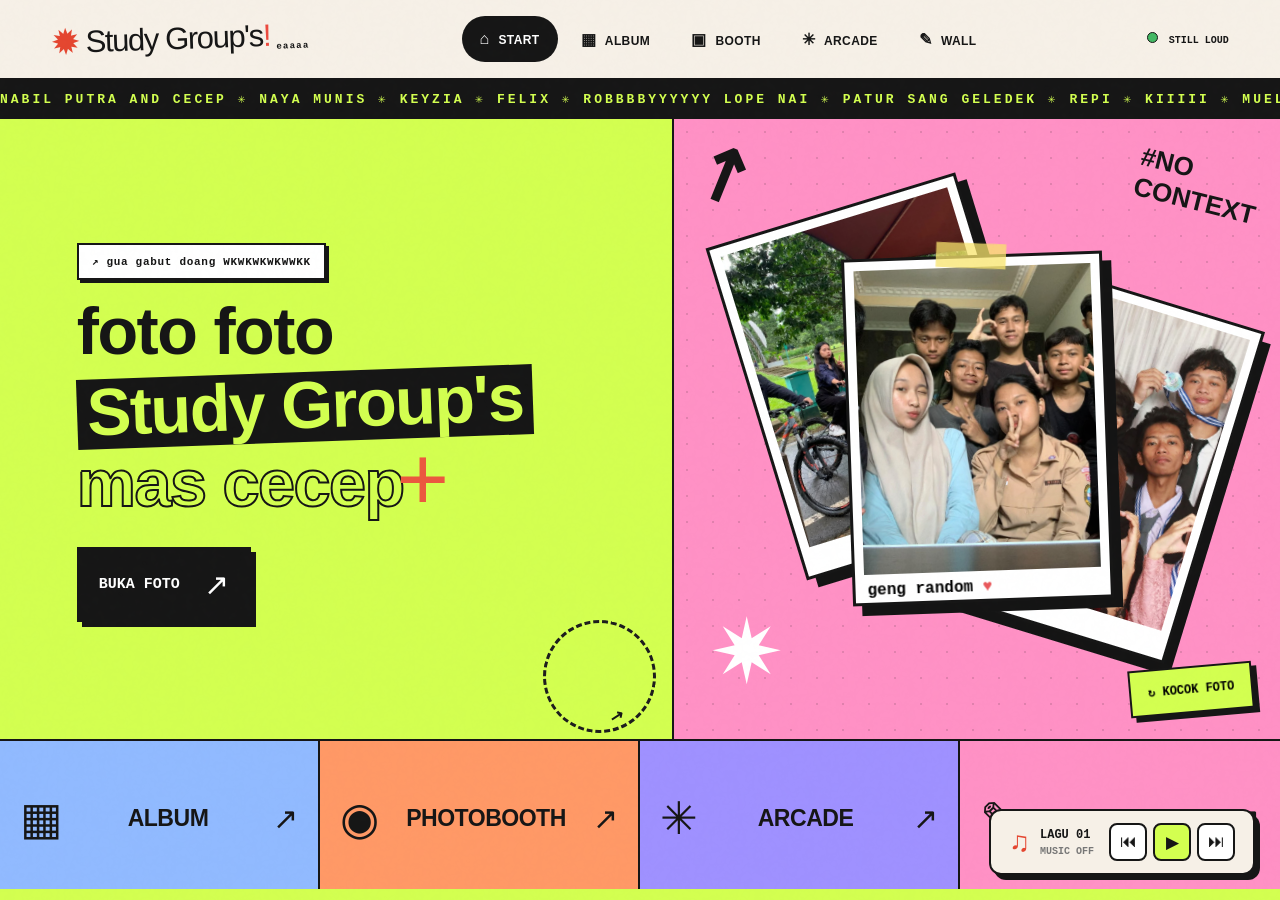
==== index.html @ 48096075 "first commit" ====
<!DOCTYPE html>
<html lang="id">

<head>
    <meta charset="UTF-8">

    <meta
        name="viewport"
        content="width=device-width, initial-scale=1, viewport-fit=cover"
    >

    <meta
        name="theme-color"
        content="#f6f0e7"
    >

    <meta
        name="description"
        content="BISING! CLUB — arsip foto, video, photobooth, arcade, dan wall satu geng."
    >

    <title>Study Group's</title>

    <!-- =====================================
         CSS
    ===================================== -->

    <link
        rel="stylesheet"
        href="aset/css/style.css"
    >

    <!-- =====================================
         JAVASCRIPT

         URUTAN JANGAN DIUBAH
    ===================================== -->

    <script
        src="aset/js/data.js"
        defer
    ></script>

    <script
        src="aset/js/app.js"
        defer
    ></script>

    <script
        src="aset/js/spa.js"
        defer
    ></script>

</head>

<body data-page="home">

    <!-- =====================================
         BACKGROUND NOISE
    ===================================== -->

    <div
        class="noise"
        aria-hidden="true"
    ></div>

    <!-- =====================================
         HEADER / NAVBAR
    ===================================== -->

    <header class="topbar">

        <!-- LOGO -->

        <a
            class="logo"
            href="index.html"
            aria-label="BISING! CLUB Beranda"
        >

            <span class="logo-burst">
                ✹
            </span>

            Study Group's<span class="logo-punct">!</span>

            <small>
                eaaaa
            </small>

        </a>

        <!-- DESKTOP NAVIGATION -->

        <nav
            class="topnav"
            aria-label="Menu utama"
        >

            <a
                href="index.html"
                class="navlink active"
                aria-current="page"
            >
                <span class="nav-icon">
                    ⌂
                </span>

                <span>
                    START
                </span>
            </a>

            <a
                href="album.html"
                class="navlink"
            >
                <span class="nav-icon">
                    ▦
                </span>

                <span>
                    ALBUM
                </span>
            </a>

            <a
                href="booth.html"
                class="navlink"
            >
                <span class="nav-icon">
                    ▣
                </span>

                <span>
                    BOOTH
                </span>
            </a>

            <a
                href="arcade.html"
                class="navlink"
            >
                <span class="nav-icon">
                    ✳
                </span>

                <span>
                    ARCADE
                </span>
            </a>

            <a
                href="wall.html"
                class="navlink"
            >
                <span class="nav-icon">
                    ✎
                </span>

                <span>
                    WALL
                </span>
            </a>

        </nav>

        <!-- LIVE INDICATOR -->

        <div class="live-tag">

            <span class="live-dot"></span>

            STILL LOUD

        </div>

    </header>

    <!-- =====================================
         MAIN CONTENT

         SPA HANYA MENGGANTI BAGIAN MAIN.
         NAVBAR DAN MUSIC PLAYER TETAP ADA.
    ===================================== -->

    <main id="main">

        <div class="home-scene">

            <!-- =================================
                 RUNNING TEXT
            ================================= -->

            <div
                class="ticker"
                aria-hidden="true"
            >

                <div class="ticker-track">

                    NABIL PUTRA AND CECEP ✳
                    NAYA MUNIS ✳
                    KEYZIA ✳
                    FELIX ✳
                    ROBBBBYYYYYY LOPE NAI ✳
                    PATUR SANG GELEDEK ✳
                    REPI ✳
                    KIIIII ✳
                    MUEL ✳
                    ILHAM ATAU ILMU HITAM ✳

                </div>

            </div>

            <!-- =================================
                 HERO SECTION
            ================================= -->

            <section class="home-grid">

                <!-- HERO TEXT -->

                <div class="home-copy">

                    <!-- SMALL LABEL -->

                    <div class="mini-pill wobble">

                        ↗ gua gabut doang WKWKWKWKWWKK

                    </div>

                    <!-- MAIN TITLE -->

                    <h1 class="hero-title">

                        <span>
                            foto foto
                        </span>

                        <span class="title-invert">
                            Study Group's
                        </span>

                        <span class="title-outline">

                            mas cecep

                            <span class="asterisk">
                                +
                            </span>

                        </span>

                    </h1>

                    <!-- HERO DESCRIPTION -->

                    <div class="home-bottomcopy">

        

                        <a
                            class="big-btn btn-ink"
                            href="album.html"
                        >

                            BUKA FOTO

                            <span>
                                ↗
                            </span>

                        </a>

                    </div>

                    <!-- HERO STAMP -->

                    <div class="hero-stamp">

    

                        <b>
                            ↗
                        </b>

                    </div>

                </div>

                <!-- =================================
                     PHOTO STACK
                ================================= -->

                <div
                    class="hero-stage"
                    id="heroStage"
                    aria-label="Foto acak geng"
                >

                    <!-- SCRIBBLE DECORATIONS -->

                    <div class="scribble scribble-1">
                        ↗
                    </div>

                    <div class="scribble scribble-2">

                        #NO
                        <br>
                        CONTEXT

                    </div>

                    <!-- LEFT PHOTO -->

                    <button
                        type="button"
                        class="stack-card card-left"
                        data-photo="0"
                        aria-label="Buka foto 1"
                    >

                        <img
                            src="aset/image/foto-01.jpg"
                            alt="Foto geng 1"
                        >

                    </button>

                    <!-- RIGHT PHOTO -->

                    <button
                        type="button"
                        class="stack-card card-right"
                        data-photo="7"
                        aria-label="Buka foto 8"
                    >

                        <img
                            src="aset/image/foto-08.jpg"
                            alt="Foto geng 8"
                        >

                    </button>

                    <!-- CENTER PHOTO -->

                    <button
                        type="button"
                        class="stack-card card-center"
                        data-photo="1"
                        aria-label="Buka foto 2"
                    >

                        <span class="tape"></span>

                        <img
                            src="aset/image/foto-02.jpg"
                            alt="Foto geng 2"
                        >

                        <span class="card-scrawl">

                            geng random

                            <b>
                                ♥
                            </b>

                        </span>

                    </button>

                    <!-- SHUFFLE BUTTON -->

                    <button
                        type="button"
                        class="shuffle-stack"
                        id="shuffleStack"
                    >

                        ↻ KOCOK FOTO

                    </button>

                    <!-- DECORATIVE STAR -->

                    <span class="stage-star">
                        ✷
                    </span>

                </div>

            </section>

            <!-- =================================
                 PAGE NAVIGATION CARDS
            ================================= -->

            <section
                class="home-portal"
                aria-label="Pilih halaman"
            >

                <!-- ALBUM -->

                <a
                    class="portal portal-album"
                    href="album.html"
                >

                    <span class="portal-icon">
                        ▦
                    </span>

                    <span>
                        ALBUM
                    </span>

                    <b>
                        ↗
                    </b>

                </a>

                <!-- PHOTOBOOTH -->

                <a
                    class="portal portal-booth"
                    href="booth.html"
                >

                    <span class="portal-icon">
                        ◉
                    </span>

                    <span>
                        PHOTOBOOTH
                    </span>

                    <b>
                        ↗
                    </b>

                </a>

                <!-- ARCADE -->

                <a
                    class="portal portal-arcade"
                    href="arcade.html"
                >

                    <span class="portal-icon">
                        ✳
                    </span>

                    <span>
                        ARCADE
                    </span>

                    <b>
                        ↗
                    </b>

                </a>

                <!-- WALL -->

                <a
                    class="portal portal-wall"
                    href="wall.html"
                >

                    <span class="portal-icon">
                        ✎
                    </span>

                    <span>
                        WALL
                    </span>

                    <b>
                        ↗
                    </b>

                </a>

            </section>

        </div>

    </main>

    <!-- =====================================
         MOBILE NAVIGATION
    ===================================== -->

    <nav
        class="mobile-nav"
        aria-label="Navigasi mobile"
    >

        <a
            href="index.html"
            class="navlink active"
            aria-current="page"
        >

            <span class="nav-icon">
                ⌂
            </span>

            <span>
                START
            </span>

        </a>

        <a
            href="album.html"
            class="navlink"
        >

            <span class="nav-icon">
                ▦
            </span>

            <span>
                ALBUM
            </span>

        </a>

        <a
            href="booth.html"
            class="navlink"
        >

            <span class="nav-icon">
                ▣
            </span>

            <span>
                BOOTH
            </span>

        </a>

        <a
            href="arcade.html"
            class="navlink"
        >

            <span class="nav-icon">
                ✳
            </span>

            <span>
                ARCADE
            </span>

        </a>

        <a
            href="wall.html"
            class="navlink"
        >

            <span class="nav-icon">
                ✎
            </span>

            <span>
                WALL
            </span>

        </a>

    </nav>

    <!-- =====================================
         TOAST NOTIFICATION
    ===================================== -->

    <div
        id="toast"
        class="toast"
        role="status"
        aria-live="polite"
    ></div>

    <!-- =====================================
         SHARED PHOTO & VIDEO VIEWER

         TETAP DI LUAR MAIN SUPAYA
         TIDAK IKUT TERHAPUS SAAT SPA.
    ===================================== -->

    <div
        id="photoViewer"
        class="viewer"
        aria-hidden="true"
    >

        <!-- BACKDROP -->

        <div
            class="viewer-backdrop"
            data-close="viewer"
        ></div>

        <!-- VIEWER WINDOW -->

        <div
            class="viewer-shell"
            role="dialog"
            aria-modal="true"
            aria-label="Lihat foto dan video"
        >

            <!-- VIEWER TOP -->

            <div class="viewer-top">

                <span id="viewerTag">
                    FOTO 01/143
                </span>

                <div class="viewer-actions">

                    <!-- FAVORITE -->

                    <button
                        type="button"
                        id="viewerHeart"
                        aria-label="Tambah favorit"
                    >
                        ♡
                    </button>

                    <!-- DOWNLOAD -->

                    <a
                        id="viewerDownload"
                        href="#"
                        download
                        aria-label="Download media"
                    >
                        ↓
                    </a>

                    <!-- CLOSE -->

                    <button
                        type="button"
                        data-close="viewer"
                        aria-label="Tutup viewer"
                    >
                        ✕
                    </button>

                </div>

            </div>

            <!-- VIEWER CONTENT -->

            <div class="viewer-photo">

                <!-- PREVIOUS -->

                <button
                    type="button"
                    class="viewer-arrow prev"
                    id="viewerPrev"
                    aria-label="Media sebelumnya"
                >
                    ‹
                </button>

                <!-- PHOTO -->

                <img
                    id="viewerImage"
                    alt="Foto geng"
                >

                <!-- VIDEO -->

                <video
                    id="viewerVideo"
                    controls
                    playsinline
                    preload="metadata"
                    hidden
                ></video>

                <!-- NEXT -->

                <button
                    type="button"
                    class="viewer-arrow next"
                    id="viewerNext"
                    aria-label="Media berikutnya"
                >
                    ›
                </button>

            </div>

            <!-- VIEWER BOTTOM -->

            <div class="viewer-bottom">

                <span id="viewerLabel"></span>

                <span>
                    ← → untuk geser
                </span>

            </div>

        </div>

    </div>

    <!-- =====================================
         BACKGROUND MUSIC PLAYER

         JANGAN TARUH DI DALAM MAIN.
         SUPAYA MUSIK TIDAK RESTART
         SAAT BERPINDAH HALAMAN.
    ===================================== -->

    <div
        class="music-player"
        id="musicPlayer"
    >

        <!-- AUDIO PLAYER -->

        <audio
            id="backgroundMusic"
            preload="metadata"
        ></audio>

        <!-- MUSIC INFORMATION -->

        <div class="music-info">

            <span class="music-icon">
                ♫
            </span>

            <div class="music-details">

                <strong id="musicTitle">
                    LAGU GUA
                </strong>

                <small id="musicStatus">
                    MUSIC OFF
                </small>

            </div>

        </div>

        <!-- MUSIC CONTROLS -->

        <div class="music-controls">

            <!-- PREVIOUS -->

            <button
                type="button"
                id="musicPrev"
                aria-label="Lagu sebelumnya"
            >
                ⏮
            </button>

            <!-- PLAY / PAUSE -->

            <button
                type="button"
                id="musicToggle"
                aria-label="Putar musik"
            >
                ▶
            </button>

            <!-- NEXT -->

            <button
                type="button"
                id="musicNext"
                aria-label="Lagu berikutnya"
            >
                ⏭
            </button>

        </div>

    </div>

    <!-- =====================================
         CONFETTI LAYER
    ===================================== -->

    <div
        class="confetti-layer"
        id="confettiLayer"
        aria-hidden="true"
    ></div>

</body>

</html>
---- aset/css/style.css ----
:root {
    --ink: #161616;
    --paper: #f6f0e7;
    --lime: #d3ff50;
    --pink: #ff91c5;
    --blue: #91baff;
    --violet: #9f91ff;
    --orange: #ff9966;

    --border: 2.5px solid var(--ink);
    --shadow: 5px 5px 0 var(--ink);
}
z

*,
*::before,
*::after {
    box-sizing: border-box;
}

html {
    scroll-behavior: smooth;
}

body {
    margin: 0;
    min-height: 100dvh;
    background: var(--paper);
    color: var(--ink);
    font-family: "Trebuchet MS", Arial, sans-serif;
    overflow-x: hidden;
}

button,
input,
textarea {
    font: inherit;
}

button,
a {
    -webkit-tap-highlight-color: transparent;
}

button {
    cursor: pointer;
}

a {
    color: inherit;
    text-decoration: none;
}

img {
    max-width: 100%;
    display: block;
}

::selection {
    background: var(--lime);
    color: var(--ink);
}

:focus-visible {
    outline: 3px solid #fc4646;
    outline-offset: 3px;
}

[hidden] {
    display: none !important;
}

/* BACKGROUND NOISE */

.noise {
    pointer-events: none;
    position: fixed;
    inset: 0;
    z-index: 99;
    opacity: 0.12;

    background-image: url(
        "data:image/svg+xml,%3Csvg viewBox='0 0 160 160' xmlns='http://www.w3.org/2000/svg'%3E%3Cfilter id='n'%3E%3CfeTurbulence type='fractalNoise' baseFrequency='.66' numOctaves='3' stitchTiles='stitch'/%3E%3C/filter%3E%3Crect width='100%25' height='100%25' opacity='.1' filter='url(%23n)'/%3E%3C/svg%3E"
    );
}

/* =========================================
   NAVBAR
========================================= */

.topbar {
    position: relative;
    z-index: 30;
    height: 78px;
    padding: 0 clamp(20px, 4vw, 66px);

    display: flex;
    align-items: center;
    justify-content: space-between;
    gap: 22px;

    background: var(--paper);
    border-bottom: var(--border);
}

.logo {
    font-family: Impact, "Arial Black", sans-serif;
    font-size: 31px;
    letter-spacing: -1.4px;

    display: inline-flex;
    align-items: center;

    transform: rotate(-2deg);
    white-space: nowrap;
}

.logo-burst {
    font-family: Arial;
    font-size: 36px;
    margin-right: 6px;
    color: #e44630;

    animation: star-spin 15s linear infinite;
}

.logo-punct {
    color: #eb4a3e;
}

.logo small {
    font: 900 9px "Courier New", monospace;
    align-self: flex-end;

    margin: 0 0 5px 6px;
    letter-spacing: 1.2px;
}

.topnav {
    display: flex;
    gap: 5px;
    align-items: center;
}

.navlink {
    padding: 12px 16px;
    border: 2px solid transparent;
    border-radius: 99px;

    font-size: 12px;
    font-weight: 900;
    letter-spacing: 0.4px;

    transition:
        transform 0.2s,
        background 0.2s;
}

.nav-icon {
    font-size: 16px;
    margin-right: 4px;
}

.navlink:hover {
    transform: translateY(-3px);
    background: #e5decf;
}

.navlink.active {
    background: var(--ink);
    color: #fff;
}

.live-tag {
    font: 700 10px "Courier New", monospace;
    white-space: nowrap;
}

.live-dot {
    display: inline-block;
    width: 9px;
    height: 9px;

    background: #44b964;
    border: 1px solid var(--ink);
    border-radius: 50%;
    margin-right: 5px;

    animation: blink 1.6s infinite;
}

.mobile-nav {
    display: none;
}

.topbar,
.mobile-nav {
    color: var(--ink);
}

/* =========================================
   SHARED ELEMENTS
========================================= */

.eyebrow {
    font: 900 11px "Courier New", monospace;
    letter-spacing: 1.5px;
}

.toast {
    position: fixed;
    left: 50%;
    bottom: 26px;
    z-index: 110;

    transform: translate(-50%, 100px);

    background: var(--ink);
    color: white;
    border: 2px solid white;
    padding: 12px 18px;

    box-shadow: 4px 4px 0 var(--orange);
    font: 900 13px "Courier New", monospace;

    opacity: 0;
    pointer-events: none;
    transition: 0.3s;
}

.toast.show {
    transform: translate(-50%, 0);
    opacity: 1;
}

/* =========================================
   HOME PAGE
========================================= */

body[data-page="home"] {
    background: var(--lime);
}

/* TICKER */

.ticker {
    height: 37px;
    overflow: hidden;

    background: var(--ink);
    color: var(--lime);
    border-bottom: var(--border);

    display: flex;
    align-items: center;
    white-space: nowrap;
}

.ticker-track {
    display: inline-block;
    font: 900 13px "Courier New", monospace;
    letter-spacing: 3px;

    animation: marquee 24s linear infinite;
}

/* HOME LAYOUT */

.home-grid {
    display: grid;

    grid-template-columns:
        minmax(0, 1.05fr)
        minmax(0, 0.95fr);

    min-height: min(
        620px,
        calc(100dvh - 240px)
    );

    border-bottom: var(--border);
}

.home-copy {
    position: relative;

    padding:
        clamp(40px, 6vw, 95px)
        12px
        70px
        clamp(24px, 6vw, 100px);

    display: flex;
    flex-direction: column;
    justify-content: center;

    overflow: hidden;
}

.mini-pill {
    font: 900 11px "Courier New", monospace;
    align-self: flex-start;
    letter-spacing: 0.7px;

    background: white;
    border: var(--border);
    padding: 10px 13px;

    box-shadow: 3px 3px 0 var(--ink);
}

.wobble {
    animation: bob 4.3s ease-in-out infinite;
}

/* HERO TITLE */

.hero-title {
    margin: 20px 0 0;

    display: flex;
    flex-direction: column;
    align-items: flex-start;

    font-family: Impact, "Arial Black", sans-serif;
    font-size: clamp(53px, 7.8vw, 137px);
    font-weight: 900;
    letter-spacing: -1.5px;
    line-height: 0.95;
}

.hero-title span {
    position: relative;
    white-space: nowrap;
}

.hero-title .title-invert {
    padding: 2px 10px 5px;

    background: var(--ink);
    color: var(--lime);

    transform: rotate(-2deg);
    margin: 9px 0;
    z-index: 1;
}

.title-outline {
    -webkit-text-stroke: 2px var(--ink);
    color: transparent;
}

.asterisk {
    position: absolute !important;

    color: #eb583f !important;
    -webkit-text-stroke: 0;

    top: -24px;
    right: -44px;

    font: 90px Arial;
    animation: star-spin 13s linear infinite;
}

/* HOME CONTENT */

.home-bottomcopy {
    display: flex;
    align-items: center;
    gap: 24px;
    flex-wrap: wrap;

    margin-top: 32px;
}

.home-bottomcopy p {
    font: 900 14px "Courier New", monospace;
}

.big-btn {
    display: inline-flex;
    align-items: center;
    gap: 24px;

    padding: 18px 20px;
    border: var(--border);

    font: 900 15px "Courier New", monospace;

    box-shadow: var(--shadow);

    transition:
        transform 0.18s,
        box-shadow 0.18s;
}

.btn-ink {
    color: white;
    background: var(--ink);
}

.big-btn span {
    font: 30px Arial;
}

.big-btn:hover,
.booth-action:hover,
.roulette-button:hover {
    transform: translate(3px, 3px);
    box-shadow: 2px 2px 0 var(--ink);
}

.hero-stamp {
    position: absolute;
    right: 16px;
    bottom: 6px;

    border: 3px dashed #1d1d1d;
    border-radius: 50%;

    width: 107px;
    height: 107px;

    text-align: center;

    display: flex;
    align-items: center;
    justify-content: center;
    flex-direction: column;

    transform: rotate(12deg);

    font: 900 16px/1.1 Impact, sans-serif;
}

.hero-stamp b {
    position: absolute;
    bottom: 9px;
    right: 22px;
}

/* =========================================
   HOME PHOTO STACK
========================================= */

.hero-stage {
    background: var(--pink);
    border-left: var(--border);

    position: relative;
    min-height: 500px;
    overflow: hidden;

    perspective: 900px;

    display: flex;
    align-items: center;
    justify-content: center;

    isolation: isolate;
}

.hero-stage::before {
    content: "";
    position: absolute;
    inset: 0;

    background-image:
        radial-gradient(
            var(--ink) 1.1px,
            transparent 1.1px
        );

    background-size: 26px 26px;
    opacity: 0.13;
}

.stack-card {
    position: absolute;

    width: 43%;
    height: 56%;

    padding: 9px 9px 28px;

    background: #fff;
    border: 3px solid var(--ink);
    box-shadow: 9px 10px 0 #141414;

    transition:
        transform 0.45s cubic-bezier(.2, .9, .2, 1),
        filter 0.3s;

    will-change: transform;
}

.stack-card img {
    width: 100%;
    height: 100%;
    object-fit: cover;
    pointer-events: none;
}

.stack-card:hover {
    filter: saturate(1.3);
    z-index: 10 !important;
}

.card-left {
    transform:
        translate(-37%, -15%)
        rotate(-17deg);

    z-index: 1;
}

.card-right {
    transform:
        translate(43%, 9%)
        rotate(17deg);

    z-index: 2;
}

.card-center {
    transform:
        translate(0, 0)
        rotate(-2deg);

    z-index: 3;
}

.card-left:hover {
    transform:
        translate(-46%, -24%)
        rotate(-21deg)
        scale(1.04);
}

.card-right:hover {
    transform:
        translate(48%, 3%)
        rotate(21deg)
        scale(1.04);
}

.card-center:hover {
    transform:
        translate(0, -9%)
        rotate(-2deg)
        scale(1.05);
}

.tape {
    position: absolute;

    width: 70px;
    height: 25px;

    background: #f9e46cbe;
    z-index: 4;

    top: -15px;
    left: calc(50% - 35px);

    transform: rotate(4deg);
}

.card-scrawl {
    position: absolute;
    bottom: 3px;
    left: 12px;

    font: 900 clamp(
        10px,
        1.4vw,
        16px
    ) "Courier New", monospace;
}

.card-scrawl b {
    color: #e9585b;
}

.shuffle-stack {
    position: absolute;

    z-index: 6;
    right: 27px;
    bottom: 26px;

    background: var(--lime);
    border: var(--border);
    box-shadow: var(--shadow);

    font: 900 12px "Courier New", monospace;

    padding: 14px 17px;

    transform: rotate(-5deg);
    transition: 0.2s;
}

.shuffle-stack:hover {
    transform: rotate(0deg) scale(1.08);
}

.scribble {
    position: absolute;
    font-family: Impact, sans-serif;
    font-weight: 900;
}

.scribble-1 {
    left: 18px;
    top: 13px;
    font-size: 72px;
    transform: rotate(-23deg);
}

.scribble-2 {
    top: 36px;
    right: 20px;
    font-size: 26px;
    transform: rotate(14deg);
}

.stage-star {
    position: absolute;

    bottom: 35px;
    left: 35px;

    color: #fff;
    font-size: 90px;

    animation: bob 3s infinite;
}

/* =========================================
   HOME PORTALS
========================================= */

.home-portal {
    display: grid;
    grid-template-columns: repeat(4, 1fr);
    min-height: 148px;
}

.portal {
    border-right: var(--border);
    padding: 20px 20px 14px;

    display: flex;
    align-items: center;
    justify-content: space-between;
    gap: 8px;

    overflow: hidden;

    transition:
        filter 0.2s,
        transform 0.2s;
}

.portal:last-child {
    border-right: 0;
}

.portal .portal-icon {
    font-size: 45px;
    line-height: 1;

    transition: transform 0.35s;
}

.portal > span:nth-child(2) {
    font: 900 clamp(
        17px,
        1.8vw,
        31px
    ) Impact, sans-serif;

    letter-spacing: -0.5px;
}

.portal b {
    font: 30px Arial;
}

.portal:hover .portal-icon {
    transform: rotate(25deg) scale(1.3);
}

.portal:hover {
    filter: brightness(0.96);
}

.portal-album {
    background: var(--blue);
}

.portal-booth {
    background: var(--orange);
}

.portal-arcade {
    background: var(--violet);
}

.portal-wall {
    background: var(--pink);
}


/* =========================================
   ALBUM PAGE
========================================= */

body[data-page="album"] {
    background: #e9efff;
}

.album-shell {
    padding:
        43px
        clamp(18px, 5vw, 78px)
        60px;
}

/* ALBUM HEADER */

.section-head {
    display: flex;
    align-items: end;
    justify-content: space-between;
    gap: 20px;
}

.album-head h1 {
    font: 900 clamp(
        45px,
        6.5vw,
        110px
    ) / 1 Impact, sans-serif;

    letter-spacing: -2px;
    margin: 11px 0 22px;
}

.album-head em {
    font-style: normal;
    color: #f26251;
}

.head-star {
    font: 40px Arial;
    vertical-align: top;
    margin-left: 5px;

    display: inline-block;
    animation: star-spin 15s linear infinite;
}

.album-count {
    text-align: right;
    white-space: nowrap;
    margin-bottom: 30px;
}

.album-count > span {
    font: 900 63px Impact, sans-serif;
}

.album-count small {
    display: block;
    font: 900 10px "Courier New", monospace;
}

/* ALBUM TOOLBAR */

.album-toolbar {
    display: flex;
    align-items: center;
    justify-content: space-between;
    gap: 14px;

    padding: 13px 0 21px;
    border-top: var(--border);
}

.filter-tabs {
    display: flex;
    gap: 7px;
    overflow: auto;

    scrollbar-width: none;
}

.filter-tabs::-webkit-scrollbar {
    display: none;
}

.chip,
.tool-btn {
    border: 2px solid var(--ink);
    padding: 11px 18px;

    background: transparent;

    font: 900 12px "Courier New", monospace;
    white-space: nowrap;

    transition: 0.15s;
}

.chip:hover,
.tool-btn:hover {
    background: white;
    transform: translateY(-2px);
}

.chip.active {
    background: var(--ink);
    color: #fff;
}

.album-tools {
    display: flex;
    gap: 6px;
}

.tool-btn {
    background: var(--lime);
}

/* =========================================
   ALBUM GRID
========================================= */

.album-grid {
    display: grid;
    grid-template-columns: repeat(4, minmax(0, 1fr));

    gap: 18px;
    align-items: stretch;
}

.album-photo {
    position: relative;

    border: var(--border);
    background: #fff;

    padding: 8px 8px 40px;
    box-shadow: 4px 4px 0 var(--ink);

    transform: rotate(var(--tilt, 0deg));

    transition:
        transform 0.22s,
        box-shadow 0.22s,
        opacity 0.25s;

    cursor: pointer;
    min-width: 0;
}

.album-photo:hover {
    z-index: 2;

    transform:
        translateY(-9px)
        rotate(0deg);

    box-shadow: 9px 13px 0 var(--ink);
}

.album-photo img {
    width: 100%;
    height: 100%;

    min-height: 160px;
    object-fit: cover;

    aspect-ratio: var(--ratio, 4/5);
    background: #ece6da;
}

/* PHOTO SIZES */

.album-photo.tall {
    grid-row: span 2;
}

.album-photo.tall img {
    height: 100%;
    aspect-ratio: auto;
}

.album-photo.wide {
    grid-column: span 2;
}

.album-photo.wide img {
    aspect-ratio: 1.75;
}

/* PHOTO INFORMATION */

.photo-no {
    position: absolute;
    top: 17px;
    left: 17px;

    background: var(--lime);
    padding: 6px 7px;
    border: 1px solid var(--ink);

    font: 900 11px "Courier New", monospace;
}

.photo-foot {
    position: absolute;

    bottom: 9px;
    left: 10px;
    right: 42px;

    white-space: nowrap;
    overflow: hidden;
    text-overflow: ellipsis;

    font: 900 12px "Courier New", monospace;
}

/* FAVORITE BUTTON */

.photo-fav {
    position: absolute;

    bottom: 5px;
    right: 6px;

    border: 0;
    background: transparent;

    font-size: 25px;
    line-height: 1;
    padding: 3px;
    color: #333;

    transition: transform 0.2s;
}

.photo-fav:hover {
    transform: scale(1.3);
}

.photo-fav.is-fav {
    color: #ef5170;
}

/* =========================================
   FILMSTRIP MODE
========================================= */

.album-grid.filmstrip {
    display: flex;
    overflow: auto;

    gap: 25px;
    padding: 12px 6px 25px;

    scroll-snap-type: x mandatory;
}

.filmstrip .album-photo,
.filmstrip .album-photo.tall,
.filmstrip .album-photo.wide {
    width: clamp(245px, 31vw, 430px);
    height: 420px;

    flex: 0 0 auto;

    grid-column: auto;
    grid-row: auto;

    scroll-snap-align: start;
}

.filmstrip .album-photo img {
    width: 100%;
    height: 100%;
    aspect-ratio: auto;
}

/* ALBUM EMPTY STATE */

.empty-gallery {
    border: 2px dashed var(--ink);
    padding: 70px;

    text-align: center;
    font: 900 20px "Courier New", monospace;
}

/* ALBUM FOOTER */

.album-footer {
    display: flex;
    justify-content: space-between;

    padding-top: 50px;
    font: 900 12px "Courier New", monospace;
}

.album-footer button {
    background: none;
    border: 0;

    text-decoration: underline;
    font-weight: 900;
}


/* =========================================
   PHOTOBOOTH PAGE
========================================= */

body[data-page="booth"] {
    background: #fdcfdf;
}

.booth-shell {
    min-height: calc(100dvh - 78px);

    position: relative;
    overflow: hidden;

    padding:
        40px
        max(30px, 5vw)
        65px;

    background-image:
        repeating-linear-gradient(
            90deg,
            #00000006 0,
            #00000006 1px,
            transparent 1px,
            transparent 55px
        );
}

/* BACKGROUND DECORATION */

.booth-ambient {
    position: absolute;

    font-size: 250px;
    opacity: 0.19;
    pointer-events: none;

    animation: star-spin 35s linear infinite;
}

.ambient-a {
    left: -110px;
    top: 0;
}

.ambient-b {
    right: -90px;
    bottom: -110px;
}

/* BOOTH HEADER */

.booth-head {
    text-align: center;
    position: relative;
    z-index: 1;
}

.booth-head h1 {
    font: 900 clamp(
        58px,
        8vw,
        125px
    ) / 0.9 Impact, sans-serif;

    letter-spacing: -3px;
    margin: 9px 0;
}

.booth-head h1 span {
    color: #e14745;
}

.booth-head h1 sup {
    font: 50px Arial;
    position: absolute;
    margin-left: 14px;
    color: #fff;
}

.booth-head p {
    margin: 14px 0 30px;
    font: 900 13px "Courier New", monospace;
}

/* BOOTH LAYOUT */

.booth-layout {
    width: min(1080px, 100%);
    margin: 0 auto;

    display: grid;
    grid-template-columns: 0.9fr 1.1fr;

    gap: 35px;
    align-items: center;

    position: relative;
}

/* =========================================
   BOOTH SETTINGS
========================================= */

.booth-config {
    border: var(--border);
    background: #fffaf0;

    box-shadow: 10px 10px 0 #161616;

    padding: clamp(20px, 3vw, 35px);
    transform: rotate(-1deg);
}

.config-label {
    display: block;
    margin: 18px 0 12px;

    font: 900 13px "Courier New", monospace;
}

.config-label:first-child {
    margin-top: 0;
}

/* COLOR OPTIONS */

.swatch-row {
    display: flex;
    gap: 12px;
    flex-wrap: wrap;
}

.swatch {
    width: 41px;
    height: 41px;

    border: 2px solid var(--ink);
    border-radius: 50%;

    background: var(--swatch);

    font: 900 21px Arial;

    transition: transform 0.2s;
}

.swatch.active {
    outline: 3px solid var(--ink);
    outline-offset: 3px;
}

.swatch:hover {
    transform: scale(1.18);
}

/* FILTER OPTIONS */

.pill-select {
    display: flex;
    gap: 6px;
    flex-wrap: wrap;
}

.pill-select button {
    font: 900 11px "Courier New", monospace;

    border: var(--border);
    padding: 11px 12px;

    background: white;
}

.pill-select button.active {
    background: var(--ink);
    color: #fff;
}

/* BOOTH INPUT */

.booth-config input {
    width: 100%;
    height: 47px;

    padding: 12px;
    border: var(--border);

    background: var(--lime);
    outline-offset: 3px;

    font: 900 17px "Courier New", monospace;

    text-transform: uppercase;
}

.booth-hint {
    font: 700 11px "Courier New", monospace;
    margin: 12px 0 22px;
}

.sparkle {
    color: #de6558;
}

/* BOOTH BUTTONS */

.booth-action {
    width: 100%;
    padding: 16px;
    margin: 6px 0;

    border: var(--border);

    font: 900 18px Impact, sans-serif;
    letter-spacing: 1px;

    box-shadow: 4px 4px 0 var(--ink);

    transition:
        transform 0.2s,
        box-shadow 0.2s;
}

.booth-action.primary {
    background: var(--lime);
}

.booth-action.secondary {
    background: var(--blue);
}

.booth-status {
    min-height: 20px;
    margin-top: 12px;

    font: 800 11px "Courier New", monospace;
}

/* =========================================
   BOOTH PREVIEW
========================================= */

.booth-preview-area {
    display: flex;
    align-items: center;
    justify-content: center;

    position: relative;
    min-height: 500px;
}

.preview-label {
    position: absolute;

    top: 0;
    left: 0;

    font: 900 12px "Courier New", monospace;
    transform: rotate(-9deg);
}

/* PHOTO STRIP */

.booth-strip {
    width: min(265px, 80%);

    --strip-color: var(--lime);

    background: var(--strip-color);

    padding: 20px 19px 18px;
    border: 3px solid var(--ink);

    box-shadow: 15px 17px 0 var(--ink);

    transform: rotate(5deg);

    transition:
        background 0.3s,
        transform 0.35s;
}

.booth-strip:hover {
    transform: rotate(1deg);
}

/* STRIP COLORS */

.booth-strip.strip-lime {
    --strip-color: #d3ff50;
}

.booth-strip.strip-pink {
    --strip-color: #ff93bb;
}

.booth-strip.strip-blue {
    --strip-color: #91c4ff;
}

.booth-strip.strip-orange {
    --strip-color: #ffac6b;
}

.booth-strip.strip-white {
    --strip-color: #fffaf0;
}

/* STRIP HEADER */

.strip-hole {
    font: 900 26px Impact, sans-serif;

    text-align: center;
    letter-spacing: 2px;
    padding-bottom: 9px;
}

.strip-hole span {
    font: 10px "Courier New", monospace;

    letter-spacing: 0;
    margin-left: 2px;
}

/* STRIP PHOTOS */

.strip-photos {
    display: grid;
    gap: 5px;
}

.strip-photo {
    padding: 0;
    border: 2px solid var(--ink);

    width: 100%;
    height: 94px;

    overflow: hidden;
    background: white;

    position: relative;
}

.strip-photo img {
    width: 100%;
    height: 100%;
    object-fit: cover;

    transition:
        transform 0.3s,
        filter 0.3s;
}

.strip-photo:hover img {
    transform: scale(1.13);
}

/* PHOTO FILTERS */

.strip-photos.look-bw img {
    filter: grayscale(1) contrast(1.15);
}

.strip-photos.look-retro img {
    filter:
        sepia(0.7)
        saturate(0.8)
        contrast(1.15);
}

.strip-photos.look-pop img {
    filter:
        saturate(2.2)
        contrast(1.2);
}

/* STRIP FOOTER */

.strip-end {
    text-align: center;
    padding: 11px 0 0;
}

.strip-end strong {
    display: block;

    font: 900 17px Impact, sans-serif;
    letter-spacing: 1px;
}

.strip-end > span {
    font: 900 9px "Courier New", monospace;
    letter-spacing: 0.5px;
}

.booth-arrow {
    position: absolute;
    right: 0;
    bottom: 35px;

    font: 900 23px Impact, sans-serif;
    transform: rotate(-13deg);
}

.strip-photo.flashing img {
    animation: flash-photo 0.24s steps(2) infinite;
}


/* =========================================
   ARCADE PAGE
========================================= */

body[data-page="arcade"] {
    background: #261d65;
    color: #f9f4e7;
}

.arcade-shell {
    padding:
        32px
        clamp(20px, 4vw, 65px)
        55px;

    min-height: calc(100dvh - 78px);

    background-image:
        linear-gradient(
            #ffffff07 1px,
            transparent 1px
        ),
        linear-gradient(
            90deg,
            #ffffff07 1px,
            transparent 1px
        );

    background-size: 30px 30px;
}

/* ARCADE HEADER */

.arcade-header {
    display: flex;
    justify-content: space-between;
    align-items: end;
    gap: 20px;

    margin-bottom: 26px;
}

.arcade-header h1 {
    font: 900 clamp(
        55px,
        8vw,
        126px
    ) / 1 Impact, sans-serif;

    margin: 8px 0 0;
    letter-spacing: 0;
}

.arcade-header h1 span {
    color: var(--lime);
}

.arcade-header h1 i {
    font: 50px Arial;
    color: var(--pink);

    display: inline-block;
    transform: rotate(20deg);
}

.arcade-score-top {
    font: 900 12px "Courier New", monospace;

    border: 2px solid var(--lime);
    padding: 14px;

    white-space: nowrap;
}

/* ARCADE LAYOUT */

.arcade-layout {
    display: grid;
    grid-template-columns: 1.15fr 0.85fr;

    gap: 23px;
    align-items: stretch;
}

.arcade-panel {
    border: 3px solid #f7f1e8;

    min-width: 0;

    box-shadow: 9px 9px 0 #0b0624;

    color: var(--ink);
    padding: 24px;
}

.memory-panel {
    background: var(--lime);
}

.roulette-panel {
    background: var(--orange);
}

/* GAME HEADER */

.game-head {
    display: flex;
    justify-content: space-between;
    align-items: start;
    gap: 10px;
}

.game-head > div > span {
    font: 900 11px "Courier New", monospace;
}

.game-head h2 {
    font: 900 clamp(
        27px,
        3vw,
        48px
    ) Impact, sans-serif;

    margin: 8px 0 15px;
}

/* GAME SCORE */

.game-score {
    display: grid;
    grid-template-columns: repeat(2, auto);

    gap: 0 12px;
    text-align: center;
}

.game-score strong {
    font: 900 25px Impact, sans-serif;
}

.game-score small {
    font: 900 8px "Courier New", monospace;
}

/* =========================================
   MEMORY GAME
========================================= */

.memory-grid {
    display: grid;
    grid-template-columns: repeat(4, minmax(0, 1fr));

    gap: 9px;
    max-width: 580px;
}

.memory-card {
    border: 0;
    padding: 0;

    aspect-ratio: 1.06;
    min-width: 0;

    background: transparent;
    perspective: 800px;

    cursor: pointer;
}

.memory-inner {
    position: relative;

    display: block;
    width: 100%;
    height: 100%;

    transform-style: preserve-3d;

    transition:
        transform 0.45s cubic-bezier(.2, .6, .4, 1);
}

/* FLIP CARD */

.memory-card.flipped .memory-inner,
.memory-card.matched .memory-inner {
    transform: rotateY(180deg);
}

.memory-front,
.memory-back {
    position: absolute;
    inset: 0;

    backface-visibility: hidden;

    border: 2px solid var(--ink);

    display: flex;
    align-items: center;
    justify-content: center;

    overflow: hidden;
}

/* CARD FRONT */

.memory-front {
    background: #8f7cec;
    color: #161616;

    font: 900 clamp(
        26px,
        5vw,
        55px
    ) Impact, sans-serif;

    box-shadow: 3px 3px 0 var(--ink);
}

.memory-front::after {
    content: "B!";

    background: var(--lime);

    position: absolute;
    bottom: 5px;
    right: 5px;

    font: 900 10px Impact, sans-serif;

    border: 1px solid var(--ink);
    padding: 2px;
}

/* CARD BACK */

.memory-back {
    transform: rotateY(180deg);
    background: #fff;
}

.memory-back img {
    width: 100%;
    height: 100%;
    object-fit: cover;
}

/* MATCHED CARD */

.memory-card.matched .memory-back {
    outline: 4px solid #fd5c54;
    outline-offset: -6px;
}

/* GAME FOOTER */

.game-bottom {
    display: flex;
    align-items: center;
    justify-content: space-between;
    gap: 12px;

    margin-top: 20px;

    font: 800 11px "Courier New", monospace;
}

.game-bottom button {
    background: var(--ink);
    color: white;

    border: 2px solid var(--ink);
    padding: 12px 15px;

    font: 900 12px "Courier New", monospace;
}

.tiny-sticker {
    background: #f6f1e6;

    border: var(--border);
    border-radius: 50%;

    text-align: center;

    font: 900 11px Impact, sans-serif;

    padding: 14px;
    transform: rotate(18deg);
}

/* =========================================
   PHOTO ROULETTE
========================================= */

.roulette-window {
    position: relative;

    display: flex;
    align-items: center;
    justify-content: center;

    min-height: 260px;
}

.roulette-halo {
    position: absolute;

    width: min(245px, 65vw);
    height: min(245px, 65vw);

    border: 6px dashed var(--ink);
    border-radius: 50%;

    animation: star-spin 25s linear infinite;
}

.roulette-photo {
    width: 195px;
    height: 195px;

    border: 6px solid var(--ink);
    border-radius: 50%;

    overflow: hidden;
    background: #fff;

    position: relative;
    z-index: 1;

    box-shadow: 7px 7px 0 #f9f4e7;
}

.roulette-photo img {
    width: 100%;
    height: 100%;
    object-fit: cover;

    transition: transform 0.3s;
}

.roulette-photo.spinning img {
    animation: roulette-flash 0.18s infinite linear;
}

.roulette-shine {
    position: absolute;

    font-size: 100px;

    right: 10px;
    top: 12px;
    z-index: 2;
}

.roulette-result {
    text-align: center;

    font: 900 clamp(
        23px,
        3vw,
        42px
    ) Impact, sans-serif;

    letter-spacing: 1px;
    margin: 4px 0 18px;

    min-height: 41px;
}

.roulette-button {
    display: block;
    width: 100%;

    background: var(--lime);
    border: var(--border);
    box-shadow: var(--shadow);

    padding: 15px;

    font: 900 20px Impact, sans-serif;

    transition: 0.2s;
}

.roulette-button:disabled {
    opacity: 0.6;
    cursor: progress;
}

.roulette-bottom {
    text-align: center;

    font: 800 10px "Courier New", monospace;

    margin-top: 22px;
}



/* =========================================
   WALL PAGE
========================================= */

body[data-page="wall"] {
    background: #e9c8ff;
}

.wall-shell {
    padding:
        32px
        clamp(18px, 4vw, 65px)
        45px;

    min-height: calc(100dvh - 78px);
}

/* WALL HEADER */

.wall-head {
    display: flex;
    align-items: end;
    justify-content: space-between;
    gap: 20px;

    margin-bottom: 22px;
}

.wall-head h1 {
    font: 900 clamp(
        58px,
        8vw,
        120px
    ) / 0.9 Impact, sans-serif;

    letter-spacing: -1.5px;
    margin: 5px 0;
}

.wall-head h1 span {
    color: #eb5254;
}

/* WALL BUTTONS */

.wall-buttons {
    display: flex;
    gap: 8px;
}

.wall-buttons button {
    background: var(--lime);

    padding: 12px 18px;
    border: var(--border);
    box-shadow: 3px 3px 0 var(--ink);

    font: 900 12px "Courier New", monospace;
}

.wall-buttons button:hover {
    transform: translateY(-3px);
}

/* WALL LAYOUT */

.wall-flex {
    display: grid;

    grid-template-columns:
        minmax(0, 1fr)
        250px;

    gap: 17px;
    align-items: stretch;
}

/* =========================================
   WALL BOARD
========================================= */

.wall-board {
    height: clamp(550px, 67dvh, 740px);
    min-width: 0;

    border: 9px solid #1a1616;
    background: #f6e5c9;

    box-shadow: 9px 10px 0 #7259a2;

    position: relative;
    overflow: hidden;

    touch-action: pan-y;
}

.board-pattern {
    position: absolute;
    inset: 0;

    background-image:
        linear-gradient(
            #d3b78b66 1px,
            transparent 1px
        ),
        linear-gradient(
            90deg,
            #d3b78b66 1px,
            transparent 1px
        );

    background-size: 35px 35px;

    opacity: 0.4;
    pointer-events: none;
}

.board-objects {
    position: absolute;
    inset: 0;

    pointer-events: none;
}

.board-objects > * {
    pointer-events: auto;
}

/* BOARD DECORATION */

.board-stamp {
    position: absolute;

    bottom: 25px;
    right: 20px;

    color: #ab6d6b;
    border: 3px solid #ab6d6b;

    padding: 10px;
    text-align: center;

    transform: rotate(-12deg);

    font: 900 18px Impact, sans-serif;

    opacity: 0.55;
}

.board-deco {
    position: absolute;

    top: 5%;
    left: 47%;

    font-size: 90px;
    color: #db815a;

    animation: star-spin 19s linear infinite;

    pointer-events: none;
}

/* =========================================
   DRAGGABLE ITEMS
========================================= */

.board-item {
    position: absolute;

    transform:
        translate(-50%, -50%)
        rotate(var(--angle, 0deg));

    touch-action: none;
    user-select: none;

    cursor: grab;

    filter: drop-shadow(4px 5px 0 #0007);

    transition: filter 0.2s;
}

.board-item:active {
    cursor: grabbing;
    filter: drop-shadow(7px 9px 0 #0008);
}

/* BOARD POLAROID */

.board-polaroid {
    background: white;
    border: 2px solid var(--ink);

    padding: 7px 7px 21px;

    width: clamp(105px, 14vw, 190px);
    max-width: 31%;
}

.board-polaroid img {
    width: 100%;

    height: clamp(92px, 12vw, 156px);
    object-fit: cover;

    pointer-events: none;
}

.board-polaroid .board-caption {
    font: 900 10px "Courier New", monospace;

    padding: 5px 0 0;
    text-align: center;

    white-space: nowrap;
    overflow: hidden;
}

/* BOARD PIN */

.board-pin {
    position: absolute;

    top: -8px;
    left: 50%;

    border: 2px solid var(--ink);

    width: 15px;
    height: 15px;

    border-radius: 50%;

    background: #ed5c69;
    box-shadow: 1px 2px 0 #111;

    z-index: 1;
}

/* =========================================
   STICKY NOTES
========================================= */

.board-note {
    width: clamp(115px, 14vw, 180px);
    max-width: 32%;

    min-height: 95px;

    padding: 22px 12px 16px;

    background: #fff08e;
    border: 1px solid #554937;

    box-shadow: 3px 4px 0 #0004;

    font: 900 clamp(
        10px,
        1.1vw,
        14px
    ) "Courier New", monospace;

    overflow-wrap: anywhere;
    line-height: 1.3;
}

.board-note:nth-child(odd) {
    background: #bcf1ff;
}

.board-note .note-remove {
    position: absolute;

    top: 2px;
    right: 4px;

    border: 0;
    background: none;

    font: 900 19px Arial;
    line-height: 1;
}

/* =========================================
   WALL SIDEBAR
========================================= */

.wall-side {
    position: relative;

    background: var(--lime);
    border: var(--border);
    box-shadow: var(--shadow);

    padding: 21px;

    display: flex;
    flex-direction: column;

    overflow: hidden;
}

.wall-side-mark {
    font: 50px Arial;
    line-height: 0.9;
}

.wall-side h2 {
    font: 900 47px/0.95 Impact, sans-serif;
    margin: 15px 0 21px;
}

.wall-side label {
    font: 900 10px "Courier New", monospace;
}

.wall-side textarea {
    background: white;
    border: var(--border);

    resize: vertical;

    width: 100%;
    margin: 11px 0;

    min-height: 110px;
    padding: 12px;

    font: 800 13px "Courier New", monospace;
}

.wall-side form button {
    width: 100%;

    background: var(--ink);
    color: white;

    border: var(--border);
    padding: 13px 5px;

    font: 900 12px "Courier New", monospace;
}

.wall-side-bottom {
    font: 800 11px/1.8 "Courier New", monospace;
    margin-top: 28px;
}

.wall-sticker {
    margin: auto -12px 0 auto;

    border: 3px dashed var(--ink);
    border-radius: 100px;

    padding: 14px;

    transform: rotate(-12deg);
    text-align: center;

    font: 900 16px/1.1 Impact, sans-serif;
}



/* =========================================
   SHARED PHOTO VIEWER
========================================= */

.viewer {
    display: none;

    position: fixed;
    inset: 0;

    z-index: 120;

    align-items: center;
    justify-content: center;

    padding: clamp(12px, 3vw, 30px);
}

.viewer.open {
    display: flex;
}

/* VIEWER BACKGROUND */

.viewer-backdrop {
    position: absolute;
    inset: 0;

    background: #100e12ed;
    backdrop-filter: blur(6px);
}

/* VIEWER CONTAINER */

.viewer-shell {
    position: relative;
    z-index: 1;

    width: min(100%, 940px);
    max-height: 96dvh;

    background: #f9f3e7;
    border: 3px solid var(--ink);

    box-shadow: 12px 12px 0 var(--pink);

    display: flex;
    flex-direction: column;

    padding: 14px;

    animation: pop-in 0.24s backwards;
}

/* VIEWER HEADER */

.viewer-top {
    display: flex;
    justify-content: space-between;
    align-items: center;

    gap: 12px;
    padding: 0 0 12px;

    font: 900 13px "Courier New", monospace;
}

.viewer-actions {
    display: flex;
    gap: 7px;
}

.viewer-actions button,
.viewer-actions a {
    display: flex;
    align-items: center;
    justify-content: center;

    min-width: 40px;
    height: 36px;

    border: 2px solid var(--ink);
    background: white;

    font: 900 21px Arial;
}

.viewer-actions #viewerHeart.is-fav {
    background: var(--pink);
}

/* VIEWER IMAGE */

.viewer-photo {
    min-height: 0;
    position: relative;

    background: #201e24;

    display: flex;
    align-items: center;
    justify-content: center;
}

.viewer-photo img {
    max-height: min(70dvh, 750px);
    max-width: 100%;

    object-fit: contain;
}

/* VIEWER ARROWS */

.viewer-arrow {
    border: var(--border);

    background: var(--lime);
    color: var(--ink);

    position: absolute;
    z-index: 2;

    top: 50%;
    transform: translateY(-50%);

    font: 42px/1 Impact, sans-serif;

    width: 43px;
    height: 50px;
}

.viewer-arrow.prev {
    left: 8px;
}

.viewer-arrow.next {
    right: 8px;
}

/* VIEWER FOOTER */

.viewer-bottom {
    display: flex;
    justify-content: space-between;
    gap: 8px;

    padding-top: 12px;

    font: 900 11px "Courier New", monospace;
}

/* =========================================
   CONFETTI
========================================= */

.confetti-layer {
    position: fixed;
    inset: 0;

    z-index: 130;

    pointer-events: none;
    overflow: hidden;
}

.confetti-piece {
    position: absolute;
    top: -15px;

    width: 10px;
    height: 16px;

    animation:
        confetti-fall
        var(--duration, 2s)
        ease-in
        forwards;

    opacity: 0.95;
}



/* =========================================
   ANIMATIONS
========================================= */

@keyframes marquee {
    to {
        transform: translateX(-50%);
    }
}

@keyframes bob {
    50% {
        transform:
            translateY(-9px)
            rotate(2deg);
    }
}

@keyframes blink {
    50% {
        opacity: 0.2;
    }
}

@keyframes star-spin {
    to {
        transform: rotate(360deg);
    }
}

@keyframes pop-in {
    from {
        transform:
            translateY(25px)
            scale(0.93);

        opacity: 0;
    }

    to {
        transform: none;
        opacity: 1;
    }
}

@keyframes confetti-fall {
    to {
        transform:
            translate(
                var(--dx),
                110dvh
            )
            rotate(var(--rot));

        opacity: 0;
    }
}

@keyframes flash-photo {
    50% {
        filter:
            hue-rotate(90deg)
            brightness(1.5);
    }
}

@keyframes roulette-flash {
    to {
        transform:
            rotate(7deg)
            scale(1.1);
    }
}


/* =========================================
   RESPONSIVE - MAX 1200px
========================================= */

@media (max-width: 1200px) {

    .live-tag {
        display: none;
    }

    .home-copy {
        padding-left: 35px;
    }

    .portal {
        padding: 12px;
    }

    .portal .portal-icon {
        font-size: 35px;
    }

    .album-grid {
        grid-template-columns:
            repeat(3, minmax(0, 1fr));
    }

    .wall-flex {
        grid-template-columns:
            minmax(0, 1fr)
            220px;
    }
}

/* =========================================
   RESPONSIVE - MAX 900px
========================================= */

@media (max-width: 900px) {

    /* NAVBAR */

    .topbar {
        height: 66px;
    }

    .topnav {
        gap: 0;
    }

    .navlink {
        padding: 9px 10px;
        font-size: 11px;
    }

    .navlink .nav-icon {
        display: none;
    }

    /* HOME */

    .home-grid {
        min-height: 540px;
    }

    .home-copy {
        padding: 50px 20px 65px;
    }

    .hero-title {
        font-size: clamp(49px, 7.8vw, 85px);
    }

    .hero-stage {
        min-height: 480px;
    }

    .home-portal {
        min-height: 112px;
    }

    .portal {
        flex-wrap: wrap;
    }

    .portal > span:nth-child(2) {
        font-size: 24px;
    }

    .portal b {
        font-size: 22px;
    }

    /* ALBUM */

    .album-grid {
        grid-template-columns:
            repeat(3, minmax(0, 1fr));

        gap: 12px;
    }

    /* ARCADE */

    .arcade-layout {
        grid-template-columns: 1fr 1fr;
        gap: 12px;
    }

    .arcade-panel {
        padding: 14px;
    }

    .roulette-photo {
        width: 150px;
        height: 150px;
    }

    .roulette-halo {
        width: 185px;
        height: 185px;
    }

    .roulette-window {
        min-height: 220px;
    }

    /* WALL */

    .wall-board {
        height: 580px;
    }

    .wall-flex {
        grid-template-columns:
            minmax(0, 1fr)
            205px;
    }
}

/* =========================================
   RESPONSIVE - MAX 700px
========================================= */

@media (max-width: 700px) {

    /* GLOBAL */

    body {
        padding-bottom:
            calc(70px + env(safe-area-inset-bottom));
    }

    /* MOBILE NAVBAR */

    .topbar {
        height: 63px;
        padding: 0 19px;
    }

    .topnav {
        display: none;
    }

    .mobile-nav {
        position: fixed;

        bottom: 0;
        left: 0;
        right: 0;

        z-index: 80;

        display: flex;
        justify-content: space-around;
        align-items: stretch;

        gap: 2px;

        background: var(--paper);
        border-top: 3px solid var(--ink);

        padding:
            6px
            5px
            calc(7px + env(safe-area-inset-bottom));

        box-shadow: 0 -5px 22px #0002;
    }

    .mobile-nav .navlink {
        padding: 7px 4px 5px;

        display: flex;
        align-items: center;
        flex-direction: column;

        gap: 2px;

        border: 0;
        border-radius: 6px;

        min-width: 0;
        flex: 1;

        font-size: 9px;
    }

    .mobile-nav .nav-icon {
        display: block;
        font-size: 19px;
        margin: 0;
    }

    .mobile-nav .navlink.active {
        background: var(--lime);
        color: var(--ink);
    }

    /* =====================================
       HOME MOBILE
    ===================================== */

    .home-grid {
        display: flex;
        flex-direction: column;
        min-height: 0;
    }

    .home-copy {
        padding: 36px 20px 34px;
    }

    .mini-pill {
        font-size: 9px;
        padding: 8px;
    }

    .hero-title {
        font-size: clamp(60px, 13.2vw, 95px);
        line-height: 0.98;
        margin: 18px 0 0;
    }

    .asterisk {
        font-size: 55px;
        right: -18px;
        top: -8px;
    }

    .home-bottomcopy {
        margin-top: 25px;
        gap: 14px;
    }

    .home-bottomcopy p {
        font-size: 12px;
    }

    .big-btn {
        padding: 13px;
        font-size: 12px;
    }

    .hero-stamp {
        display: none;
    }

    .hero-stage {
        min-height: 430px;

        border-left: 0;
        border-top: var(--border);
    }

    .stack-card {
        width: 42%;
        height: 63%;
    }

    .shuffle-stack {
        right: 22px;
        bottom: 18px;
    }

    .home-portal {
        grid-template-columns: repeat(2, 1fr);
    }

    .portal {
        height: 104px;
        padding: 14px;

        border-bottom: var(--border);
    }

    .portal:nth-child(2) {
        border-right: 0;
    }

    .portal .portal-icon {
        font-size: 33px;
    }

    .portal > span:nth-child(2) {
        font-size: 23px;
    }

    .ticker {
        height: 31px;
    }

    .ticker-track {
        font-size: 10px;
    }

    /* =====================================
       ALBUM MOBILE
    ===================================== */

    .album-shell {
        padding: 27px 14px 50px;
    }

    .album-head h1 {
        font-size: clamp(43px, 10.3vw, 76px);

        margin-bottom: 14px;
        letter-spacing: -0.3px;
    }

    .album-count > span {
        font-size: 41px;
    }

    .album-count small {
        font-size: 8px;
    }

    .album-toolbar {
        align-items: stretch;
        flex-direction: column;

        padding-top: 10px;
        gap: 10px;
    }

    .filter-tabs {
        max-width: 100%;
    }

    .chip {
        padding: 11px 13px;
        font-size: 11px;
    }

    .album-tools {
        justify-content: flex-end;
    }

    .tool-btn {
        padding: 10px 14px;
    }

    .album-grid {
        grid-template-columns:
            repeat(2, minmax(0, 1fr));

        gap: 14px;
    }

    .album-photo {
        padding: 5px 5px 33px;
        box-shadow: 3px 3px 0 var(--ink);
    }

    .album-photo.wide {
        grid-column: span 2;
    }

    .album-photo.tall {
        grid-row: span 2;
    }

    .album-photo img {
        min-height: 95px;
    }

    .photo-foot {
        font-size: 9px;
        bottom: 8px;
    }

    .photo-no {
        top: 10px;
        left: 10px;
        font-size: 9px;
    }

    .album-grid.filmstrip .album-photo {
        width: 75vw;
        height: 350px;
    }

    .album-footer {
        padding-top: 30px;
    }

    /* =====================================
       PHOTOBOOTH MOBILE
    ===================================== */

    .booth-shell {
        padding: 32px 19px 40px;
    }

    .booth-head h1 {
        font-size: clamp(57px, 12.8vw, 98px);
        letter-spacing: -1px;
    }

    .booth-head h1 sup {
        font-size: 27px;
        margin-left: 3px;
    }

    .booth-head p {
        margin-bottom: 25px;
    }

    .booth-layout {
        grid-template-columns: 1fr;
        gap: 40px;
    }

    .booth-config {
        order: 2;
        padding: 25px;
        transform: none;
    }

    .booth-preview-area {
        order: 1;
        min-height: 440px;
    }

    .booth-strip {
        width: 225px;
        padding: 14px;

        transform: rotate(4deg);
    }

    .strip-photo {
        height: 73px;
    }

    .booth-arrow {
        right: 10px;
        bottom: 30px;
    }

    /* =====================================
       ARCADE MOBILE
    ===================================== */

    .arcade-shell {
        padding: 24px 14px 35px;
    }

    .arcade-header {
        align-items: start;
    }

    .arcade-header h1 {
        font-size: clamp(51px, 11.2vw, 79px);
    }

    .arcade-header h1 i {
        font-size: 22px;
    }

    .arcade-score-top {
        display: none;
    }

    .arcade-layout {
        grid-template-columns: 1fr;
        gap: 22px;
    }

    .arcade-panel {
        padding: 17px;
    }

    .memory-grid {
        gap: 8px;
    }

    .memory-front {
        font-size: 33px;
    }

    .roulette-panel {
        max-width: none;
    }

    .roulette-window {
        min-height: 210px;
    }

    .roulette-photo {
        width: 164px;
        height: 164px;
    }

    .roulette-halo {
        width: 198px;
        height: 198px;
    }

    /* =====================================
       WALL MOBILE
    ===================================== */

    .wall-shell {
        padding: 29px 14px 35px;
    }

    .wall-head {
        align-items: start;
        flex-direction: column;

        gap: 16px;
    }

    .wall-head h1 {
        font-size: 70px;
    }

    .wall-flex {
        grid-template-columns: 1fr;
    }

    .wall-board {
        height: 530px;
        border-width: 6px;

        order: 1;
    }

    .wall-side {
        order: 2;
        padding: 21px;

        display: block;
    }

    .wall-side h2 {
        font-size: 37px;
    }

    .wall-sticker {
        display: none;
    }

    .wall-side-bottom {
        display: block;
        margin-top: 17px;
    }

    .wall-side-mark {
        float: right;
    }

    .board-polaroid {
        width: clamp(100px, 29vw, 180px);
        max-width: 31%;
    }

    .board-polaroid img {
        height: clamp(85px, 22vw, 145px);
    }

    .board-note {
        width: clamp(104px, 28vw, 160px);
        max-width: 34%;

        font-size: 11px;
    }

    /* =====================================
       PHOTO VIEWER MOBILE
    ===================================== */

    .viewer {
        padding: 8px;
    }

    .viewer-shell {
        padding: 8px;
        box-shadow: 5px 5px 0 var(--pink);
    }

    .viewer-photo img {
        max-height: 70dvh;
    }

    .viewer-arrow {
        height: 41px;
        width: 32px;
        font-size: 28px;
    }

    .viewer-bottom {
        font-size: 9px;
    }
}

/* =========================================
   RESPONSIVE - MAX 380px
========================================= */

@media (max-width: 380px) {

    .logo {
        font-size: 27px;
    }

    .hero-title {
        font-size: 13.2vw;
    }

    .mini-pill {
        font-size: 8px;
    }

    .stack-card {
        height: 58%;
        width: 46%;
    }

    .hero-stage {
        min-height: 380px;
    }

    .portal > span:nth-child(2) {
        font-size: 20px;
    }

    .album-count {
        display: none;
    }

    .album-head h1 {
        font-size: 11.2vw;
    }

    .album-grid {
        gap: 9px;
    }

    .photo-foot {
        font-size: 8px;
    }

    .album-photo {
        padding-bottom: 29px;
    }

    .photo-no {
        font-size: 8px;
    }

    .booth-head h1 {
        font-size: 12.7vw;
    }

    .arcade-header h1 {
        font-size: 10.8vw;
    }

    .wall-head h1 {
        font-size: 16vw;
    }
}

/* =========================================
   FINAL DESKTOP TITLE FIXES
========================================= */

@media (min-width: 901px) {

    .hero-title {
        font-size: clamp(47px, 5.2vw, 80px);
    }
}

@media (min-width: 701px) and (max-width: 900px) {

    .hero-title {
        font-size: clamp(40px, 5.2vw, 52px);
    }
}

/* =========================================
   REDUCED MOTION
========================================= */

@media (prefers-reduced-motion: reduce) {

    *,
    *::before,
    *::after {
        animation-duration: 0.01ms !important;
        animation-iteration-count: 1 !important;
        scroll-behavior: auto !important;
        transition-duration: 0.01ms !important;
    }
}


/* =========================================
   BISING! CLUB
   FOTO + VIDEO GALLERY
========================================= */

/* =====================================
   VIDEO THUMBNAIL
===================================== */

.video-thumbnail {
    position: relative;

    width: 100%;
    height: 100%;

    min-height: 160px;
    aspect-ratio: var(--ratio, 4/5);

    overflow: hidden;
    background: #1b1730;
}

.video-thumbnail video {
    display: block;

    width: 100%;
    height: 100%;

    object-fit: cover;
    pointer-events: none;
}

/* VIDEO PLAY BUTTON */

.video-play {
    position: absolute;

    top: 50%;
    left: 50%;

    transform: translate(-50%, -50%);

    width: 65px;
    height: 65px;

    display: flex;
    align-items: center;
    justify-content: center;

    background: var(--lime);
    color: var(--ink);

    border: 3px solid var(--ink);
    border-radius: 50%;

    font-size: 27px;

    box-shadow: 4px 4px 0 var(--ink);

    pointer-events: none;
    transition: 0.2s;
}

.album-photo:hover .video-play {
    transform:
        translate(-50%, -50%)
        scale(1.12);
}

/* VIDEO BADGE */

.video-label {
    position: absolute;

    bottom: 10px;
    left: 10px;

    padding: 6px 10px;

    background: var(--pink);
    color: var(--ink);

    border: 2px solid var(--ink);

    font: 900 10px "Courier New", monospace;
}

/* =====================================
   VIDEO VIEWER
===================================== */

.media-viewer-content {
    width: 100%;

    min-height: 200px;
    max-height: 75dvh;

    background: #161616;

    overflow: hidden;
}

.media-viewer-content video {
    display: block;

    max-width: 100%;
    max-height: 70dvh;

    width: auto;
    height: auto;

    object-fit: contain;
    background: #000;
}

.media-viewer-content img {
    max-width: 100%;
    max-height: 70dvh;

    object-fit: contain;
}

.media-viewer-content video[hidden],
.media-viewer-content img[hidden] {
    display: none !important;
}

/* =====================================
   LOAD MORE BUTTON
===================================== */

.album-load-more {
    display: flex;
    justify-content: center;

    padding: 45px 0 10px;
}

.load-more-btn {
    padding: 16px 30px;

    background: var(--lime);
    color: var(--ink);

    border: var(--border);
    box-shadow: var(--shadow);

    font: 900 14px "Courier New", monospace;

    transition:
        transform 0.2s,
        box-shadow 0.2s;
}

.load-more-btn:hover {
    transform: translate(3px, 3px);
    box-shadow: 2px 2px 0 var(--ink);
}

.load-more-btn[hidden] {
    display: none;
}

/* =====================================
   ALBUM FILMSTRIP VIDEO
===================================== */

.album-grid.filmstrip
.video-thumbnail {
    height: 100%;
    aspect-ratio: auto;
}

.album-grid.filmstrip
.video-thumbnail video {
    height: 100%;
}

/* TALL VIDEO */

.album-photo.tall
.video-thumbnail {
    height: 100%;
    aspect-ratio: auto;
}

/* WIDE VIDEO */

.album-photo.wide
.video-thumbnail {
    aspect-ratio: 1.75;
}

/* =====================================
   RESPONSIVE TABLET
===================================== */

@media (max-width: 900px) {

    .video-play {
        width: 55px;
        height: 55px;
        font-size: 24px;
    }

    .load-more-btn {
        padding: 14px 24px;
    }
}

/* =====================================
   RESPONSIVE MOBILE
===================================== */

@media (max-width: 700px) {

    .video-thumbnail {
        min-height: 95px;
    }

    .video-play {
        width: 45px;
        height: 45px;

        border-width: 2px;

        font-size: 20px;
    }

    .video-label {
        bottom: 6px;
        left: 6px;

        padding: 4px 6px;
        font-size: 8px;
    }

    .media-viewer-content {
        max-height: 68dvh;
    }

    .media-viewer-content video,
    .media-viewer-content img {
        max-height: 65dvh;
    }

    .album-load-more {
        padding: 30px 0 5px;
    }

    .load-more-btn {
        width: 100%;
        max-width: 310px;

        padding: 14px 16px;
        font-size: 12px;
    }
}


/* =====================================
   MUSIC PLAYER
===================================== */

.music-player {
    position: fixed;
    right: 25px;
    bottom: 25px;
    z-index: 100;

    display: flex;
    align-items: center;
    gap: 15px;

    padding: 12px 18px;

    background: #f6f0e7;
    color: #161616;

    border: 2.5px solid #161616;
    border-radius: 12px;

    box-shadow: 5px 5px 0 #161616;
}

/* MUSIC INFORMATION */

.music-info {
    display: flex;
    align-items: center;
    gap: 10px;
}

.music-icon {
    font-size: 28px;
    color: #e44630;
}

.music-details {
    display: flex;
    flex-direction: column;
    gap: 4px;
}

.music-details strong {
    font-family: "Courier New", monospace;
    font-size: 12px;
    font-weight: 900;
    white-space: nowrap;
}

.music-details small {
    font-family: "Courier New", monospace;
    font-size: 10px;
    font-weight: 700;
    color: #777;
}

/* MUSIC BUTTONS */

.music-controls {
    display: flex;
    align-items: center;
    gap: 6px;
}

.music-controls button {
    width: 38px;
    height: 38px;

    display: flex;
    align-items: center;
    justify-content: center;

    background: white;
    color: #161616;

    border: 2px solid #161616;
    border-radius: 8px;

    font-size: 17px;
    cursor: pointer;

    transition: 0.2s;
}

.music-controls button:hover {
    background: #d3ff50;
    transform: translateY(-2px);
}

#musicToggle {
    background: #d3ff50;
}

/* =====================================
   MOBILE RESPONSIVE
===================================== */

@media (max-width: 700px) {

    .music-player {
        right: 10px;
        bottom: calc(
            80px + env(safe-area-inset-bottom)
        );

        gap: 8px;
        padding: 9px 11px;
    }

    .music-icon {
        font-size: 22px;
    }

    .music-details strong {
        font-size: 10px;
    }

    .music-details small {
        font-size: 8px;
    }

    .music-controls button {
        width: 30px;
        height: 30px;
        font-size: 13px;
    }
}
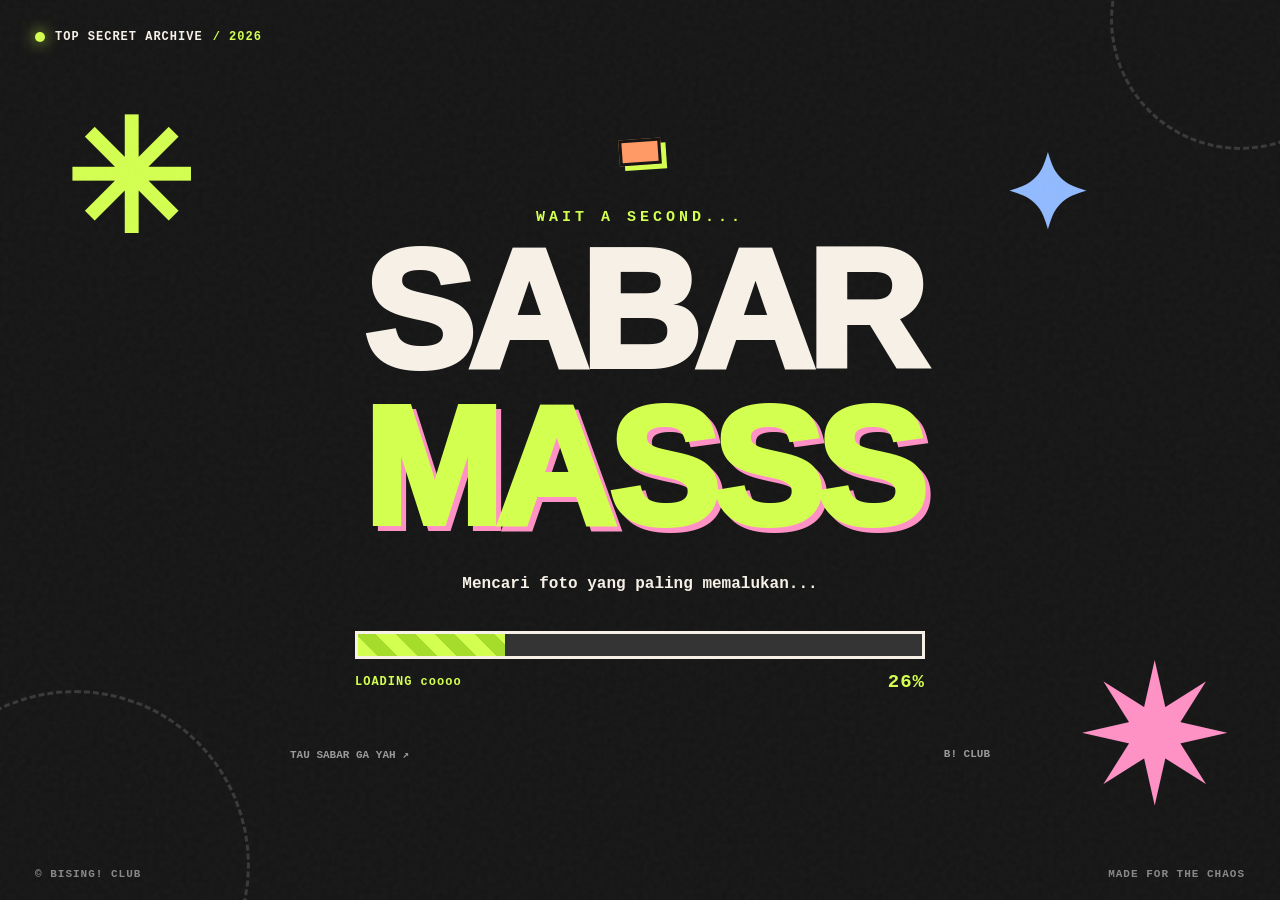
==== commit ae8cd852: "fix eror" ====
--- a/index.html
+++ b/index.html
@@ -7,819 +7,390 @@
 
     <meta
         name="viewport"
-        content="width=device-width, initial-scale=1, viewport-fit=cover"
+        content="width=device-width, initial-scale=1.0"
     >
 
     <meta
         name="theme-color"
-        content="#f6f0e7"
+        content="#161616"
     >
 
     <meta
         name="description"
-        content="BISING! CLUB — arsip foto, video, photobooth, arcade, dan wall satu geng."
+        content="Halaman kejutan Study Group's."
     >
 
     <title>Study Group's</title>
 
     <!-- =====================================
-         CSS
+         CSS INTRO
     ===================================== -->
 
     <link
         rel="stylesheet"
-        href="aset/css/style.css"
-    >
-
-    <!-- =====================================
-         JAVASCRIPT
-
-         URUTAN JANGAN DIUBAH
+        href="aset/css/intro.css"
+    >
+
+</head>
+
+<body>
+
+    <!-- =====================================
+         BACKGROUND
+    ===================================== -->
+
+    <div
+        class="intro-noise"
+        aria-hidden="true"
+    ></div>
+
+    <div
+        class="intro-decoration"
+        aria-hidden="true"
+    >
+
+        <span class="decoration-star star-one">
+            ✳
+        </span>
+
+        <span class="decoration-star star-two">
+            ✷
+        </span>
+
+        <span class="decoration-star star-three">
+            ✦
+        </span>
+
+        <span class="decoration-circle circle-one"></span>
+
+        <span class="decoration-circle circle-two"></span>
+
+    </div>
+
+
+    <!-- =====================================
+         MAIN INTRO
+    ===================================== -->
+
+    <main class="intro-container">
+
+        <!-- TOP LABEL -->
+
+        <div class="intro-top-label">
+
+            <span class="status-dot"></span>
+
+            TOP SECRET ARCHIVE
+
+            <span class="intro-version">
+                / 2026
+            </span>
+
+        </div>
+
+
+        <!-- =================================
+             LOADING SCREEN
+        ================================= -->
+
+        <section
+            class="intro-screen loading-screen active"
+            id="loadingScreen"
+            aria-label="Memuat kejutan"
+        >
+
+            <div class="loading-sticker"></div>
+
+            <div class="loading-content">
+
+                <span class="loading-small-text">
+                    WAIT A SECOND...
+                </span>
+
+
+                <!-- LOADING TITLE -->
+
+                <h1 class="loading-title">
+
+                    SABAR
+
+                    <span>
+                        MASSS
+                    </span>
+
+                </h1>
+
+
+                <!-- LOADING MESSAGE -->
+
+                <p
+                    class="loading-message"
+                    id="loadingMessage"
+                    aria-live="polite"
+                >
+                    hmmmmm apa yahh
+                </p>
+
+
+                <!-- PROGRESS BAR -->
+
+                <div class="progress-wrapper">
+
+                    <div class="progress-track">
+
+                        <div
+                            class="progress-fill"
+                            id="progressFill"
+                        ></div>
+
+                    </div>
+
+
+                    <div class="progress-information">
+
+                        <span>
+                            LOADING coooo
+                        </span>
+
+                        <span id="progressNumber">
+                            0%
+                        </span>
+
+                    </div>
+
+                </div>
+
+            </div>
+
+
+            <!-- LOADING FOOTER -->
+
+            <div class="loading-bottom">
+
+                <span>
+                    TAU SABAR GA YAH ↗
+                </span>
+
+                <span>
+                    B! CLUB
+                </span>
+
+            </div>
+
+        </section>
+
+
+        <!-- =================================
+             REVEAL SCREEN
+        ================================= -->
+
+        <section
+            class="intro-screen reveal-screen"
+            id="revealScreen"
+            aria-label="Kejutan Study Group's"
+            hidden
+        >
+
+            <!-- REVEAL STICKER -->
+
+            <div class="reveal-sticker">
+                ✳ DUARRRRRRR ✳
+            </div>
+
+
+            <div class="reveal-content">
+
+                <p class="reveal-eyebrow"></p>
+
+
+                <!-- MAIN TITLE -->
+
+                <h1 class="reveal-title">
+
+                    <span class="reveal-line">
+                        Study
+                    </span>
+
+                    <span class="reveal-line reveal-accent">
+                        ! Group's
+                    </span>
+
+                </h1>
+
+
+                <!-- SUBTITLE -->
+
+                <div class="reveal-subtitle">
+
+                    <span>✦</span>
+
+                    hmmm apa yah isinya
+
+                    <span>✦</span>
+
+                </div>
+
+
+                <!-- DESCRIPTION -->
+
+                <p class="reveal-description">
+                    gua ggabut doang wkwk smoga senng
+                </p>
+
+
+                <!-- =================================
+                     PILIHAN MUSIK
+                ================================= -->
+
+                <div class="intro-music-choice">
+
+                    <p class="music-question">
+                        MAU PAKE LAGU?
+                    </p>
+
+
+                    <div
+                        class="intro-music-buttons"
+                        role="group"
+                        aria-label="Pilihan musik"
+                    >
+
+                        <!-- MUSIC ON -->
+
+                        <button
+                            type="button"
+                            id="introMusicOn"
+                            class="intro-music-btn selected"
+                            aria-pressed="true"
+                        >
+
+                            <span>♫</span>
+
+                            PAKAI LAGU
+
+                        </button>
+
+
+                        <!-- MUSIC OFF -->
+
+                        <button
+                            type="button"
+                            id="introMusicOff"
+                            class="intro-music-btn"
+                            aria-pressed="false"
+                        >
+
+                            <span>✕</span>
+
+                            TANPA LAGU
+
+                        </button>
+
+                    </div>
+
+
+                    <!-- MUSIC STATUS -->
+
+                    <p
+                        class="music-choice-status"
+                        id="musicChoiceStatus"
+                        aria-live="polite"
+                    >
+                        ♫ KLIK PAKAI LAGU UNTUK PUTAR
+                    </p>
+
+                </div>
+
+
+                <!-- =================================
+                     ENTER BUTTON
+                ================================= -->
+
+                <button
+                    type="button"
+                    class="enter-button"
+                    id="enterButton"
+                >
+
+                    apa yahhh
+
+                    <span>
+                        ↗
+                    </span>
+
+                </button>
+
+
+                <p class="enter-hint"></p>
+
+            </div>
+
+
+            <div class="reveal-corner-label">
+                100% NO CONTEXT
+            </div>
+
+        </section>
+
+
+        <!-- =================================
+             TRANSITION SCREEN
+        ================================= -->
+
+        <div
+            class="intro-transition"
+            id="introTransition"
+            aria-hidden="true"
+        >
+
+            <span>
+                DUARRRRR ✳
+            </span>
+
+        </div>
+
+
+        <!-- =================================
+             CONFETTI
+        ================================= -->
+
+        <div
+            class="intro-confetti"
+            id="introConfetti"
+            aria-hidden="true"
+        ></div>
+
+    </main>
+
+
+    <!-- =====================================
+         FOOTER
+    ===================================== -->
+
+    <footer class="intro-footer">
+
+        <span>
+            © BISING! CLUB
+        </span>
+
+        <span>
+            MADE FOR THE CHAOS
+        </span>
+
+    </footer>
+
+
+    <!-- =====================================
+         JAVASCRIPT INTRO
+
+         KHUSUS INTRO.JS
     ===================================== -->
 
     <script
-        src="aset/js/data.js"
+        src="aset/js/intro.js"
         defer
     ></script>
 
-    <script
-        src="aset/js/app.js"
-        defer
-    ></script>
-
-    <script
-        src="aset/js/spa.js"
-        defer
-    ></script>
-
-</head>
-
-<body data-page="home">
-
-    <!-- =====================================
-         BACKGROUND NOISE
-    ===================================== -->
-
-    <div
-        class="noise"
-        aria-hidden="true"
-    ></div>
-
-    <!-- =====================================
-         HEADER / NAVBAR
-    ===================================== -->
-
-    <header class="topbar">
-
-        <!-- LOGO -->
-
-        <a
-            class="logo"
-            href="index.html"
-            aria-label="BISING! CLUB Beranda"
-        >
-
-            <span class="logo-burst">
-                ✹
-            </span>
-
-            Study Group's<span class="logo-punct">!</span>
-
-            <small>
-                eaaaa
-            </small>
-
-        </a>
-
-        <!-- DESKTOP NAVIGATION -->
-
-        <nav
-            class="topnav"
-            aria-label="Menu utama"
-        >
-
-            <a
-                href="index.html"
-                class="navlink active"
-                aria-current="page"
-            >
-                <span class="nav-icon">
-                    ⌂
-                </span>
-
-                <span>
-                    START
-                </span>
-            </a>
-
-            <a
-                href="album.html"
-                class="navlink"
-            >
-                <span class="nav-icon">
-                    ▦
-                </span>
-
-                <span>
-                    ALBUM
-                </span>
-            </a>
-
-            <a
-                href="booth.html"
-                class="navlink"
-            >
-                <span class="nav-icon">
-                    ▣
-                </span>
-
-                <span>
-                    BOOTH
-                </span>
-            </a>
-
-            <a
-                href="arcade.html"
-                class="navlink"
-            >
-                <span class="nav-icon">
-                    ✳
-                </span>
-
-                <span>
-                    ARCADE
-                </span>
-            </a>
-
-            <a
-                href="wall.html"
-                class="navlink"
-            >
-                <span class="nav-icon">
-                    ✎
-                </span>
-
-                <span>
-                    WALL
-                </span>
-            </a>
-
-        </nav>
-
-        <!-- LIVE INDICATOR -->
-
-        <div class="live-tag">
-
-            <span class="live-dot"></span>
-
-            STILL LOUD
-
-        </div>
-
-    </header>
-
-    <!-- =====================================
-         MAIN CONTENT
-
-         SPA HANYA MENGGANTI BAGIAN MAIN.
-         NAVBAR DAN MUSIC PLAYER TETAP ADA.
-    ===================================== -->
-
-    <main id="main">
-
-        <div class="home-scene">
-
-            <!-- =================================
-                 RUNNING TEXT
-            ================================= -->
-
-            <div
-                class="ticker"
-                aria-hidden="true"
-            >
-
-                <div class="ticker-track">
-
-                    NABIL PUTRA AND CECEP ✳
-                    NAYA MUNIS ✳
-                    KEYZIA ✳
-                    FELIX ✳
-                    ROBBBBYYYYYY LOPE NAI ✳
-                    PATUR SANG GELEDEK ✳
-                    REPI ✳
-                    KIIIII ✳
-                    MUEL ✳
-                    ILHAM ATAU ILMU HITAM ✳
-
-                </div>
-
-            </div>
-
-            <!-- =================================
-                 HERO SECTION
-            ================================= -->
-
-            <section class="home-grid">
-
-                <!-- HERO TEXT -->
-
-                <div class="home-copy">
-
-                    <!-- SMALL LABEL -->
-
-                    <div class="mini-pill wobble">
-
-                        ↗ gua gabut doang WKWKWKWKWWKK
-
-                    </div>
-
-                    <!-- MAIN TITLE -->
-
-                    <h1 class="hero-title">
-
-                        <span>
-                            foto foto
-                        </span>
-
-                        <span class="title-invert">
-                            Study Group's
-                        </span>
-
-                        <span class="title-outline">
-
-                            mas cecep
-
-                            <span class="asterisk">
-                                +
-                            </span>
-
-                        </span>
-
-                    </h1>
-
-                    <!-- HERO DESCRIPTION -->
-
-                    <div class="home-bottomcopy">
-
-        
-
-                        <a
-                            class="big-btn btn-ink"
-                            href="album.html"
-                        >
-
-                            BUKA FOTO
-
-                            <span>
-                                ↗
-                            </span>
-
-                        </a>
-
-                    </div>
-
-                    <!-- HERO STAMP -->
-
-                    <div class="hero-stamp">
-
-    
-
-                        <b>
-                            ↗
-                        </b>
-
-                    </div>
-
-                </div>
-
-                <!-- =================================
-                     PHOTO STACK
-                ================================= -->
-
-                <div
-                    class="hero-stage"
-                    id="heroStage"
-                    aria-label="Foto acak geng"
-                >
-
-                    <!-- SCRIBBLE DECORATIONS -->
-
-                    <div class="scribble scribble-1">
-                        ↗
-                    </div>
-
-                    <div class="scribble scribble-2">
-
-                        #NO
-                        <br>
-                        CONTEXT
-
-                    </div>
-
-                    <!-- LEFT PHOTO -->
-
-                    <button
-                        type="button"
-                        class="stack-card card-left"
-                        data-photo="0"
-                        aria-label="Buka foto 1"
-                    >
-
-                        <img
-                            src="aset/image/foto-01.jpg"
-                            alt="Foto geng 1"
-                        >
-
-                    </button>
-
-                    <!-- RIGHT PHOTO -->
-
-                    <button
-                        type="button"
-                        class="stack-card card-right"
-                        data-photo="7"
-                        aria-label="Buka foto 8"
-                    >
-
-                        <img
-                            src="aset/image/foto-08.jpg"
-                            alt="Foto geng 8"
-                        >
-
-                    </button>
-
-                    <!-- CENTER PHOTO -->
-
-                    <button
-                        type="button"
-                        class="stack-card card-center"
-                        data-photo="1"
-                        aria-label="Buka foto 2"
-                    >
-
-                        <span class="tape"></span>
-
-                        <img
-                            src="aset/image/foto-02.jpg"
-                            alt="Foto geng 2"
-                        >
-
-                        <span class="card-scrawl">
-
-                            geng random
-
-                            <b>
-                                ♥
-                            </b>
-
-                        </span>
-
-                    </button>
-
-                    <!-- SHUFFLE BUTTON -->
-
-                    <button
-                        type="button"
-                        class="shuffle-stack"
-                        id="shuffleStack"
-                    >
-
-                        ↻ KOCOK FOTO
-
-                    </button>
-
-                    <!-- DECORATIVE STAR -->
-
-                    <span class="stage-star">
-                        ✷
-                    </span>
-
-                </div>
-
-            </section>
-
-            <!-- =================================
-                 PAGE NAVIGATION CARDS
-            ================================= -->
-
-            <section
-                class="home-portal"
-                aria-label="Pilih halaman"
-            >
-
-                <!-- ALBUM -->
-
-                <a
-                    class="portal portal-album"
-                    href="album.html"
-                >
-
-                    <span class="portal-icon">
-                        ▦
-                    </span>
-
-                    <span>
-                        ALBUM
-                    </span>
-
-                    <b>
-                        ↗
-                    </b>
-
-                </a>
-
-                <!-- PHOTOBOOTH -->
-
-                <a
-                    class="portal portal-booth"
-                    href="booth.html"
-                >
-
-                    <span class="portal-icon">
-                        ◉
-                    </span>
-
-                    <span>
-                        PHOTOBOOTH
-                    </span>
-
-                    <b>
-                        ↗
-                    </b>
-
-                </a>
-
-                <!-- ARCADE -->
-
-                <a
-                    class="portal portal-arcade"
-                    href="arcade.html"
-                >
-
-                    <span class="portal-icon">
-                        ✳
-                    </span>
-
-                    <span>
-                        ARCADE
-                    </span>
-
-                    <b>
-                        ↗
-                    </b>
-
-                </a>
-
-                <!-- WALL -->
-
-                <a
-                    class="portal portal-wall"
-                    href="wall.html"
-                >
-
-                    <span class="portal-icon">
-                        ✎
-                    </span>
-
-                    <span>
-                        WALL
-                    </span>
-
-                    <b>
-                        ↗
-                    </b>
-
-                </a>
-
-            </section>
-
-        </div>
-
-    </main>
-
-    <!-- =====================================
-         MOBILE NAVIGATION
-    ===================================== -->
-
-    <nav
-        class="mobile-nav"
-        aria-label="Navigasi mobile"
-    >
-
-        <a
-            href="index.html"
-            class="navlink active"
-            aria-current="page"
-        >
-
-            <span class="nav-icon">
-                ⌂
-            </span>
-
-            <span>
-                START
-            </span>
-
-        </a>
-
-        <a
-            href="album.html"
-            class="navlink"
-        >
-
-            <span class="nav-icon">
-                ▦
-            </span>
-
-            <span>
-                ALBUM
-            </span>
-
-        </a>
-
-        <a
-            href="booth.html"
-            class="navlink"
-        >
-
-            <span class="nav-icon">
-                ▣
-            </span>
-
-            <span>
-                BOOTH
-            </span>
-
-        </a>
-
-        <a
-            href="arcade.html"
-            class="navlink"
-        >
-
-            <span class="nav-icon">
-                ✳
-            </span>
-
-            <span>
-                ARCADE
-            </span>
-
-        </a>
-
-        <a
-            href="wall.html"
-            class="navlink"
-        >
-
-            <span class="nav-icon">
-                ✎
-            </span>
-
-            <span>
-                WALL
-            </span>
-
-        </a>
-
-    </nav>
-
-    <!-- =====================================
-         TOAST NOTIFICATION
-    ===================================== -->
-
-    <div
-        id="toast"
-        class="toast"
-        role="status"
-        aria-live="polite"
-    ></div>
-
-    <!-- =====================================
-         SHARED PHOTO & VIDEO VIEWER
-
-         TETAP DI LUAR MAIN SUPAYA
-         TIDAK IKUT TERHAPUS SAAT SPA.
-    ===================================== -->
-
-    <div
-        id="photoViewer"
-        class="viewer"
-        aria-hidden="true"
-    >
-
-        <!-- BACKDROP -->
-
-        <div
-            class="viewer-backdrop"
-            data-close="viewer"
-        ></div>
-
-        <!-- VIEWER WINDOW -->
-
-        <div
-            class="viewer-shell"
-            role="dialog"
-            aria-modal="true"
-            aria-label="Lihat foto dan video"
-        >
-
-            <!-- VIEWER TOP -->
-
-            <div class="viewer-top">
-
-                <span id="viewerTag">
-                    FOTO 01/143
-                </span>
-
-                <div class="viewer-actions">
-
-                    <!-- FAVORITE -->
-
-                    <button
-                        type="button"
-                        id="viewerHeart"
-                        aria-label="Tambah favorit"
-                    >
-                        ♡
-                    </button>
-
-                    <!-- DOWNLOAD -->
-
-                    <a
-                        id="viewerDownload"
-                        href="#"
-                        download
-                        aria-label="Download media"
-                    >
-                        ↓
-                    </a>
-
-                    <!-- CLOSE -->
-
-                    <button
-                        type="button"
-                        data-close="viewer"
-                        aria-label="Tutup viewer"
-                    >
-                        ✕
-                    </button>
-
-                </div>
-
-            </div>
-
-            <!-- VIEWER CONTENT -->
-
-            <div class="viewer-photo">
-
-                <!-- PREVIOUS -->
-
-                <button
-                    type="button"
-                    class="viewer-arrow prev"
-                    id="viewerPrev"
-                    aria-label="Media sebelumnya"
-                >
-                    ‹
-                </button>
-
-                <!-- PHOTO -->
-
-                <img
-                    id="viewerImage"
-                    alt="Foto geng"
-                >
-
-                <!-- VIDEO -->
-
-                <video
-                    id="viewerVideo"
-                    controls
-                    playsinline
-                    preload="metadata"
-                    hidden
-                ></video>
-
-                <!-- NEXT -->
-
-                <button
-                    type="button"
-                    class="viewer-arrow next"
-                    id="viewerNext"
-                    aria-label="Media berikutnya"
-                >
-                    ›
-                </button>
-
-            </div>
-
-            <!-- VIEWER BOTTOM -->
-
-            <div class="viewer-bottom">
-
-                <span id="viewerLabel"></span>
-
-                <span>
-                    ← → untuk geser
-                </span>
-
-            </div>
-
-        </div>
-
-    </div>
-
-    <!-- =====================================
-         BACKGROUND MUSIC PLAYER
-
-         JANGAN TARUH DI DALAM MAIN.
-         SUPAYA MUSIK TIDAK RESTART
-         SAAT BERPINDAH HALAMAN.
-    ===================================== -->
-
-    <div
-        class="music-player"
-        id="musicPlayer"
-    >
-
-        <!-- AUDIO PLAYER -->
-
-        <audio
-            id="backgroundMusic"
-            preload="metadata"
-        ></audio>
-
-        <!-- MUSIC INFORMATION -->
-
-        <div class="music-info">
-
-            <span class="music-icon">
-                ♫
-            </span>
-
-            <div class="music-details">
-
-                <strong id="musicTitle">
-                    LAGU GUA
-                </strong>
-
-                <small id="musicStatus">
-                    MUSIC OFF
-                </small>
-
-            </div>
-
-        </div>
-
-        <!-- MUSIC CONTROLS -->
-
-        <div class="music-controls">
-
-            <!-- PREVIOUS -->
-
-            <button
-                type="button"
-                id="musicPrev"
-                aria-label="Lagu sebelumnya"
-            >
-                ⏮
-            </button>
-
-            <!-- PLAY / PAUSE -->
-
-            <button
-                type="button"
-                id="musicToggle"
-                aria-label="Putar musik"
-            >
-                ▶
-            </button>
-
-            <!-- NEXT -->
-
-            <button
-                type="button"
-                id="musicNext"
-                aria-label="Lagu berikutnya"
-            >
-                ⏭
-            </button>
-
-        </div>
-
-    </div>
-
-    <!-- =====================================
-         CONFETTI LAYER
-    ===================================== -->
-
-    <div
-        class="confetti-layer"
-        id="confettiLayer"
-        aria-hidden="true"
-    ></div>
-
 </body>
 
 </html>
--- a/aset/css/intro.css
+++ b/aset/css/intro.css
@@ -0,0 +1,1008 @@
+
+/* =========================================
+   BISING! CLUB
+   INTRO PAGE CSS
+========================================= */
+
+/* =====================================
+   1. VARIABLES
+===================================== */
+
+:root {
+    --ink: #161616;
+    --paper: #f6f0e7;
+    --lime: #d3ff50;
+    --pink: #ff91c5;
+    --blue: #91baff;
+    --orange: #ff9966;
+}
+
+/* =====================================
+   2. RESET
+===================================== */
+
+* {
+    box-sizing: border-box;
+    margin: 0;
+    padding: 0;
+}
+
+html {
+    scroll-behavior: smooth;
+}
+
+body {
+    min-height: 100vh;
+    min-height: 100dvh;
+
+    overflow-x: hidden;
+
+    background: var(--ink);
+    color: var(--paper);
+
+    font-family: Arial, Helvetica, sans-serif;
+}
+
+button {
+    font: inherit;
+}
+
+button:focus-visible {
+    outline: 3px solid var(--blue);
+    outline-offset: 4px;
+}
+
+[hidden] {
+    display: none !important;
+}
+
+/* =====================================
+   3. BACKGROUND
+===================================== */
+
+.intro-noise {
+    position: fixed;
+    inset: 0;
+
+    z-index: 1;
+
+    pointer-events: none;
+
+    opacity: 0.07;
+
+    background-image:
+        url("data:image/svg+xml,%3Csvg viewBox='0 0 180 180' xmlns='http://www.w3.org/2000/svg'%3E%3Cfilter id='n'%3E%3CfeTurbulence type='fractalNoise' baseFrequency='.9' numOctaves='3' stitchTiles='stitch'/%3E%3C/filter%3E%3Crect width='100%25' height='100%25' filter='url(%23n)' opacity='.5'/%3E%3C/svg%3E");
+}
+
+.intro-decoration {
+    position: fixed;
+    inset: 0;
+
+    z-index: 0;
+
+    overflow: hidden;
+    pointer-events: none;
+}
+
+.decoration-star {
+    position: absolute;
+
+    display: block;
+
+    font-size: clamp(65px, 12vw, 180px);
+    font-weight: 900;
+
+    animation: floatingStar 5s ease-in-out infinite;
+}
+
+.star-one {
+    top: 10%;
+    left: 5%;
+
+    color: var(--lime);
+}
+
+.star-two {
+    right: 5%;
+    bottom: 8%;
+
+    color: var(--pink);
+
+    animation-delay: -2s;
+}
+
+.star-three {
+    top: 15%;
+    right: 15%;
+
+    color: var(--blue);
+
+    font-size: clamp(40px, 8vw, 110px);
+
+    animation-delay: -3s;
+}
+
+.decoration-circle {
+    position: absolute;
+
+    width: 260px;
+    height: 260px;
+
+    border: 3px dashed rgba(255, 255, 255, 0.15);
+    border-radius: 50%;
+
+    animation: rotateCircle 18s linear infinite;
+}
+
+.circle-one {
+    top: -110px;
+    right: -90px;
+}
+
+.circle-two {
+    bottom: -140px;
+    left: -100px;
+
+    width: 350px;
+    height: 350px;
+
+    animation-direction: reverse;
+}
+
+/* =====================================
+   4. INTRO CONTAINER
+===================================== */
+
+.intro-container {
+    position: relative;
+    z-index: 2;
+
+    display: flex;
+    align-items: center;
+    justify-content: center;
+
+    width: 100%;
+
+    min-height: 100vh;
+    min-height: 100dvh;
+
+    padding: 90px 24px;
+}
+
+.intro-top-label {
+    position: absolute;
+
+    top: 30px;
+    left: 35px;
+
+    display: flex;
+    align-items: center;
+    gap: 10px;
+
+    font-family: "Courier New", monospace;
+
+    font-size: 12px;
+    font-weight: 900;
+    letter-spacing: 1px;
+}
+
+.status-dot {
+    width: 10px;
+    height: 10px;
+
+    border-radius: 50%;
+    background: var(--lime);
+
+    box-shadow: 0 0 15px var(--lime);
+
+    animation: blinkStatus 1.3s infinite;
+}
+
+.intro-version {
+    color: var(--lime);
+}
+
+/* =====================================
+   5. SCREENS
+===================================== */
+
+.intro-screen {
+    position: relative;
+
+    width: min(100%, 1000px);
+
+    text-align: center;
+}
+
+.intro-screen.active {
+    animation: screenEnter 0.7s ease both;
+}
+
+/* =====================================
+   6. LOADING SCREEN
+===================================== */
+
+.loading-screen {
+    padding: 40px 15px;
+}
+
+.loading-sticker {
+    display: inline-block;
+
+    margin-bottom: 40px;
+    padding: 10px 18px;
+
+    background: var(--orange);
+    color: var(--ink);
+
+    border: 3px solid var(--ink);
+
+    box-shadow: 5px 5px 0 var(--lime);
+
+    font-size: 12px;
+    font-weight: 900;
+    letter-spacing: 1px;
+
+    transform: rotate(-4deg);
+
+    animation: stickerWiggle 2s infinite;
+}
+
+.loading-small-text {
+    display: block;
+
+    margin-bottom: 15px;
+
+    color: var(--lime);
+
+    font-family: "Courier New", monospace;
+
+    font-size: 15px;
+    font-weight: 700;
+    letter-spacing: 4px;
+}
+
+.loading-title {
+    display: flex;
+    flex-direction: column;
+    align-items: center;
+
+    font-size: clamp(70px, 13vw, 170px);
+    font-weight: 1000;
+
+    line-height: 0.85;
+    letter-spacing: -7px;
+}
+
+.loading-title span {
+    margin-top: 15px;
+
+    color: var(--lime);
+
+    text-shadow: 5px 5px 0 var(--pink);
+}
+
+.loading-message {
+    min-height: 24px;
+
+    margin-top: 36px;
+
+    font-family: "Courier New", monospace;
+
+    font-size: 16px;
+    font-weight: 700;
+}
+
+/* =====================================
+   7. PROGRESS BAR
+===================================== */
+
+.progress-wrapper {
+    width: min(100%, 570px);
+
+    margin: 32px auto 0;
+}
+
+.progress-track {
+    height: 28px;
+
+    overflow: hidden;
+
+    background: #343434;
+    border: 3px solid var(--paper);
+}
+
+.progress-fill {
+    width: 0%;
+    height: 100%;
+
+    background:
+        repeating-linear-gradient(
+            45deg,
+            var(--lime),
+            var(--lime) 14px,
+            #a6dc2b 14px,
+            #a6dc2b 28px
+        );
+
+    transition: width 0.12s linear;
+}
+
+.progress-information {
+    display: flex;
+    justify-content: space-between;
+    align-items: center;
+
+    margin-top: 12px;
+
+    color: var(--lime);
+
+    font-family: "Courier New", monospace;
+
+    font-size: 12px;
+    font-weight: 900;
+    letter-spacing: 1px;
+}
+
+#progressNumber {
+    font-size: 19px;
+}
+
+.loading-bottom {
+    display: flex;
+    justify-content: space-between;
+
+    max-width: 700px;
+
+    margin: 55px auto 0;
+
+    color: #999;
+
+    font-family: "Courier New", monospace;
+
+    font-size: 11px;
+    font-weight: 900;
+}
+
+/* =====================================
+   8. REVEAL SCREEN
+===================================== */
+
+.reveal-screen {
+    padding: 25px 10px 40px;
+}
+
+.reveal-sticker {
+    display: inline-block;
+
+    padding: 12px 26px;
+    margin-bottom: 30px;
+
+    background: var(--pink);
+    color: var(--ink);
+
+    border: 3px solid var(--ink);
+
+    box-shadow: 6px 6px 0 var(--blue);
+
+    font-size: 18px;
+    font-weight: 1000;
+    letter-spacing: 2px;
+
+    transform: rotate(5deg);
+
+    animation: stickerWiggle 2s infinite;
+}
+
+.reveal-content {
+    display: flex;
+    flex-direction: column;
+    align-items: center;
+}
+
+.reveal-eyebrow {
+    color: var(--lime);
+
+    font-family: "Courier New", monospace;
+
+    font-size: 13px;
+    font-weight: 900;
+    letter-spacing: 3px;
+}
+
+.reveal-title {
+    display: flex;
+    flex-direction: column;
+    align-items: center;
+
+    margin: 20px 0;
+
+    font-size: clamp(76px, 15vw, 190px);
+    font-weight: 1000;
+
+    line-height: 0.83;
+    letter-spacing: -9px;
+}
+
+.reveal-line {
+    display: block;
+
+    animation: revealPop 0.65s ease both;
+}
+
+.reveal-accent {
+    margin-top: 20px;
+
+    color: var(--lime);
+
+    text-shadow: 7px 7px 0 var(--pink);
+
+    animation-delay: 0.2s;
+}
+
+.reveal-subtitle {
+    display: flex;
+    justify-content: center;
+    align-items: center;
+    gap: 12px;
+
+    margin-top: 22px;
+    padding: 12px 20px;
+
+    background: var(--paper);
+    color: var(--ink);
+
+    font-size: clamp(10px, 1.6vw, 15px);
+    font-weight: 900;
+
+    transform: rotate(-2deg);
+}
+
+.reveal-subtitle span {
+    color: #e44630;
+    font-size: 20px;
+}
+
+.reveal-description {
+    max-width: 520px;
+
+    margin: 28px auto 0;
+
+    color: #c9c5bc;
+
+    font-size: 15px;
+    line-height: 1.7;
+}
+
+/* =====================================
+   9. MUSIC SELECTION
+===================================== */
+
+.intro-music-choice {
+    width: 100%;
+
+    margin-top: 30px;
+
+    text-align: center;
+}
+
+.music-question {
+    margin-bottom: 15px;
+
+    color: var(--paper);
+
+    font-family: "Courier New", monospace;
+
+    font-size: 14px;
+    font-weight: 900;
+    letter-spacing: 2px;
+}
+
+.intro-music-buttons {
+    display: flex;
+    justify-content: center;
+    align-items: center;
+    flex-wrap: wrap;
+
+    gap: 12px;
+}
+
+.intro-music-btn {
+    display: flex;
+    align-items: center;
+    justify-content: center;
+    gap: 9px;
+
+    min-width: 165px;
+
+    padding: 14px 18px;
+
+    background: var(--ink);
+    color: var(--paper);
+
+    border: 2px solid var(--paper);
+
+    font-size: 13px;
+    font-weight: 900;
+    letter-spacing: 0.5px;
+
+    cursor: pointer;
+
+    transition:
+        background 0.2s,
+        color 0.2s,
+        transform 0.2s,
+        box-shadow 0.2s;
+}
+
+.intro-music-btn span {
+    font-size: 19px;
+}
+
+.intro-music-btn.selected {
+    background: var(--lime);
+    color: var(--ink);
+
+    border-color: var(--lime);
+
+    box-shadow: 5px 5px 0 var(--pink);
+}
+
+.intro-music-btn:hover {
+    transform: translateY(-3px);
+}
+
+.music-choice-status {
+    min-height: 18px;
+
+    margin-top: 15px;
+
+    color: #aaa;
+
+    font-family: "Courier New", monospace;
+
+    font-size: 11px;
+    font-weight: 700;
+    letter-spacing: 1px;
+}
+
+/* =====================================
+   10. ENTER BUTTON
+===================================== */
+
+.enter-button {
+    display: flex;
+    justify-content: center;
+    align-items: center;
+    gap: 25px;
+
+    margin-top: 28px;
+    padding: 19px 30px;
+
+    background: var(--lime);
+    color: var(--ink);
+
+    border: 3px solid var(--ink);
+
+    box-shadow: 7px 7px 0 var(--pink);
+
+    font-size: 17px;
+    font-weight: 1000;
+    letter-spacing: 1px;
+
+    cursor: pointer;
+
+    transition:
+        transform 0.2s,
+        box-shadow 0.2s,
+        background 0.2s;
+}
+
+.enter-button:hover {
+    background: var(--pink);
+
+    transform: translate(-3px, -3px);
+
+    box-shadow: 10px 10px 0 var(--blue);
+}
+
+.enter-button:active {
+    transform: translate(3px, 3px);
+}
+
+.enter-button:disabled {
+    cursor: wait;
+}
+
+.enter-button span {
+    font-size: 25px;
+}
+
+.enter-hint {
+    margin-top: 20px;
+
+    color: #aaa;
+
+    font-family: "Courier New", monospace;
+
+    font-size: 11px;
+    font-weight: 900;
+    letter-spacing: 2px;
+}
+
+.reveal-corner-label {
+    position: absolute;
+
+    right: 0;
+    bottom: -12px;
+
+    color: var(--pink);
+
+    font-family: "Courier New", monospace;
+
+    font-size: 12px;
+    font-weight: 900;
+
+    transform: rotate(-7deg);
+}
+
+/* =====================================
+   11. ENTER TRANSITION
+===================================== */
+
+.intro-transition {
+    position: fixed;
+    inset: 0;
+
+    z-index: 100;
+
+    display: flex;
+    align-items: center;
+    justify-content: center;
+
+    background: var(--lime);
+
+    transform: translateY(100%);
+
+    pointer-events: none;
+}
+
+.intro-transition.active {
+    animation: transitionRise 0.75s
+        cubic-bezier(0.76, 0, 0.24, 1)
+        forwards;
+}
+
+.intro-transition span {
+    color: var(--ink);
+
+    font-size: clamp(65px, 13vw, 165px);
+    font-weight: 1000;
+    letter-spacing: -5px;
+
+    transform: rotate(-6deg);
+}
+
+/* =====================================
+   12. CONFETTI
+===================================== */
+
+.intro-confetti {
+    position: fixed;
+    inset: 0;
+
+    z-index: 50;
+
+    overflow: hidden;
+    pointer-events: none;
+}
+
+.intro-confetti i {
+    position: absolute;
+
+    top: -30px;
+
+    display: block;
+
+    background: var(--pink);
+
+    animation: confettiFall
+        var(--fall-duration, 3s)
+        linear forwards;
+}
+
+/* =====================================
+   13. FOOTER
+===================================== */
+
+.intro-footer {
+    position: fixed;
+
+    left: 0;
+    right: 0;
+    bottom: 20px;
+
+    z-index: 3;
+
+    display: flex;
+    justify-content: space-between;
+
+    padding: 0 35px;
+
+    color: #888;
+
+    font-family: "Courier New", monospace;
+
+    font-size: 11px;
+    font-weight: 900;
+    letter-spacing: 1px;
+
+    pointer-events: none;
+}
+
+/* =====================================
+   14. KEYFRAMES
+===================================== */
+
+@keyframes blinkStatus {
+    0%, 100% {
+        opacity: 1;
+    }
+
+    50% {
+        opacity: 0.35;
+    }
+}
+
+@keyframes floatingStar {
+    0%, 100% {
+        translate: 0 0;
+        rotate: -8deg;
+    }
+
+    50% {
+        translate: 0 -20px;
+        rotate: 8deg;
+    }
+}
+
+@keyframes rotateCircle {
+    from {
+        transform: rotate(0deg);
+    }
+
+    to {
+        transform: rotate(360deg);
+    }
+}
+
+@keyframes stickerWiggle {
+    0%, 100% {
+        rotate: -3deg;
+    }
+
+    50% {
+        rotate: 3deg;
+    }
+}
+
+@keyframes screenEnter {
+    from {
+        opacity: 0;
+        transform: translateY(35px) scale(0.94);
+    }
+
+    to {
+        opacity: 1;
+        transform: translateY(0) scale(1);
+    }
+}
+
+@keyframes revealPop {
+    from {
+        opacity: 0;
+        transform: scale(0.5) rotate(-12deg);
+    }
+
+    to {
+        opacity: 1;
+        transform: scale(1) rotate(0deg);
+    }
+}
+
+@keyframes transitionRise {
+    from {
+        transform: translateY(100%);
+    }
+
+    to {
+        transform: translateY(0%);
+    }
+}
+
+@keyframes confettiFall {
+    from {
+        opacity: 1;
+
+        transform:
+            translate3d(0, -20px, 0)
+            rotate(0deg);
+    }
+
+    to {
+        opacity: 0;
+
+        transform:
+            translate3d(
+                var(--fall-x, 0px),
+                110vh,
+                0
+            )
+            rotate(var(--fall-rotate, 900deg));
+    }
+}
+
+/* =====================================
+   15. TABLET
+===================================== */
+
+@media (max-width: 900px) {
+    .loading-title {
+        letter-spacing: -5px;
+    }
+
+    .reveal-title {
+        letter-spacing: -6px;
+    }
+
+    .decoration-star {
+        opacity: 0.55;
+    }
+}
+
+/* =====================================
+   16. MOBILE
+===================================== */
+
+@media (max-width: 600px) {
+    .intro-container {
+        padding: 100px 18px 85px;
+    }
+
+    .intro-top-label {
+        top: 20px;
+        left: 18px;
+
+        font-size: 10px;
+    }
+
+    .loading-sticker {
+        padding: 8px 12px;
+
+        margin-bottom: 35px;
+
+        font-size: 10px;
+    }
+
+    .loading-title {
+        font-size: clamp(58px, 15vw, 90px);
+        letter-spacing: -4px;
+    }
+
+    .loading-message {
+        margin-top: 28px;
+
+        font-size: 12px;
+    }
+
+    .progress-track {
+        height: 23px;
+    }
+
+    .progress-information {
+        font-size: 9px;
+    }
+
+    #progressNumber {
+        font-size: 15px;
+    }
+
+    .loading-bottom {
+        margin-top: 40px;
+
+        font-size: 9px;
+    }
+
+    .reveal-sticker {
+        padding: 9px 15px;
+
+        font-size: 13px;
+    }
+
+    .reveal-eyebrow {
+        font-size: 10px;
+        letter-spacing: 1px;
+    }
+
+    .reveal-title {
+        font-size: clamp(61px, 16vw, 110px);
+        letter-spacing: -5px;
+    }
+
+    .reveal-accent {
+        text-shadow: 4px 4px 0 var(--pink);
+    }
+
+    .reveal-subtitle {
+        gap: 6px;
+        padding: 10px;
+
+        font-size: 9px;
+    }
+
+    .reveal-description {
+        font-size: 13px;
+    }
+
+    .intro-music-choice {
+        margin-top: 25px;
+    }
+
+    .music-question {
+        font-size: 12px;
+    }
+
+    .intro-music-btn {
+        min-width: 135px;
+
+        padding: 12px;
+
+        font-size: 11px;
+    }
+
+    .music-choice-status {
+        font-size: 9px;
+    }
+
+    .enter-button {
+        gap: 12px;
+
+        padding: 16px 18px;
+
+        font-size: 13px;
+    }
+
+    .enter-hint {
+        font-size: 9px;
+    }
+
+    .reveal-corner-label {
+        right: 5px;
+
+        font-size: 9px;
+    }
+
+    .intro-footer {
+        padding: 0 18px;
+
+        font-size: 9px;
+    }
+
+    .decoration-star {
+        opacity: 0.3;
+    }
+}
+
+/* =====================================
+   17. REDUCED MOTION
+===================================== */
+
+@media (prefers-reduced-motion: reduce) {
+    *,
+    *::before,
+    *::after {
+        animation-duration: 0.01ms !important;
+        animation-iteration-count: 1 !important;
+        transition-duration: 0.01ms !important;
+    }
+}
